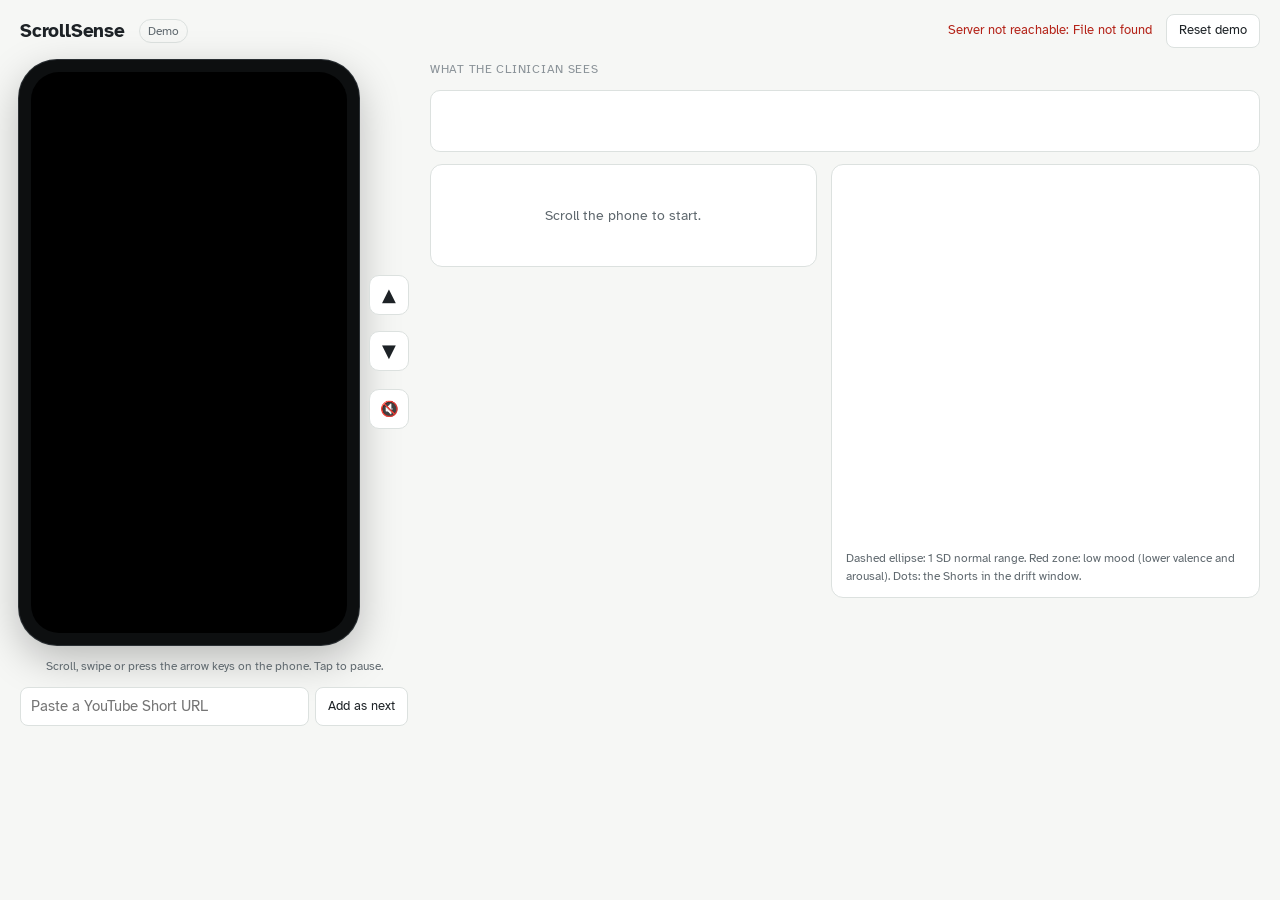
==== web/index.html @ f35ec75d "web demo v1" ====
<!doctype html>
<html lang="en">
<head>
<meta charset="utf-8">
<meta name="viewport" content="width=device-width, initial-scale=1">
<title>ScrollSense Demo</title>
<link rel="preconnect" href="https://fonts.googleapis.com">
<link rel="preconnect" href="https://fonts.gstatic.com" crossorigin>
<link href="https://fonts.googleapis.com/css2?family=Atkinson+Hyperlegible:ital,wght@0,400;0,700;1,400&display=swap" rel="stylesheet">
<style>
:root{
  --paper:#F6F7F5;--card:#FFFFFF;--ink:#1D2226;--mut:#5F686E;--faint:#8A9298;--line:#DCE1DF;--acc:#3E5C7A;
  --warn:#B42318;--warn-bg:#FCEBE9;--warn-line:#F1C4BE;
  --watch:#8A5A00;--watch-bg:#FBF0D9;--watch-line:#EED8A8;
  --calm:#1E7A4C;--calm-bg:#E7F3EC;--calm-line:#BEDCCA;
  --radius:10px;--gap:14px;
}
@media (prefers-color-scheme:dark){:root:not([data-theme="light"]){
  --paper:#141719;--card:#1C2023;--ink:#E7EAEC;--mut:#9AA3A9;--faint:#6E777D;--line:#2E3438;--acc:#9DB7D3;
  --warn:#F2A79E;--warn-bg:#3A1D1A;--warn-line:#5A2A25;
  --watch:#EBC37A;--watch-bg:#33270F;--watch-line:#4F3D18;
  --calm:#8FD3AE;--calm-bg:#13302A;--calm-line:#24503F;
}}
:root[data-theme="dark"]{
  --paper:#141719;--card:#1C2023;--ink:#E7EAEC;--mut:#9AA3A9;--faint:#6E777D;--line:#2E3438;--acc:#9DB7D3;
  --warn:#F2A79E;--warn-bg:#3A1D1A;--warn-line:#5A2A25;
  --watch:#EBC37A;--watch-bg:#33270F;--watch-line:#4F3D18;
  --calm:#8FD3AE;--calm-bg:#13302A;--calm-line:#24503F;
}
*{box-sizing:border-box}
body{margin:0;background:var(--paper);color:var(--ink);font:15px/1.5 "Atkinson Hyperlegible",system-ui,sans-serif}
button,input{font:inherit;color:inherit}
:focus-visible{outline:2px solid var(--acc);outline-offset:2px}
.wrap{max-width:1320px;margin:0 auto;padding:0 20px 28px}

header{display:flex;align-items:center;gap:14px;flex-wrap:wrap;padding:14px 0 12px}
header h1{font-size:19px;font-weight:700;margin:0;letter-spacing:-.01em}
header .tag{font-size:12px;padding:2px 8px;border:1px solid var(--line);border-radius:999px;color:var(--mut)}
#mode{font-size:13px;color:var(--faint)}
#mode.mock{color:var(--watch)}
.spacer{flex:1}
#status{font-size:13px;color:var(--mut)}
#status.err{color:var(--warn)}
.btn{padding:6px 12px;border:1px solid var(--line);border-radius:8px;background:var(--card);cursor:pointer;font-size:13px}
.btn:hover{border-color:var(--mut)}

.layout{display:grid;grid-template-columns:auto minmax(0,1fr);gap:22px;align-items:start}

/* ---- phone ---- */
.phone-col{display:flex;flex-direction:column;align-items:center;gap:12px;width:388px}
.phone-row{display:flex;align-items:center;gap:10px}
.phone{width:340px;padding:12px;border-radius:38px;background:#0d0f10;box-shadow:0 0 0 1px #2a2f33,0 14px 40px rgba(0,0,0,.25)}
.screen{position:relative;width:100%;aspect-ratio:9/16;border-radius:28px;overflow:hidden;background:#000 center/cover no-repeat}
.screen iframe{position:absolute;inset:0;width:100%;height:100%;border:0}
#touch{position:absolute;inset:0;z-index:2;cursor:ns-resize;touch-action:none}
.chip{position:absolute;z-index:3;font-size:12px;padding:3px 9px;border-radius:999px;background:rgba(0,0,0,.6);color:#fff}
#analysing{top:56px;left:50%;transform:translateX(-50%);white-space:nowrap;display:none}
#analysing.on{display:block}
#paused{left:50%;top:50%;transform:translate(-50%,-50%);font-size:15px;padding:8px 14px;display:none}
#paused.on{display:block}
.side{display:flex;flex-direction:column;gap:8px}
.side button{width:40px;height:40px;border:1px solid var(--line);border-radius:10px;background:var(--card);cursor:pointer;font-size:18px;display:grid;place-items:center;padding:0}
.side button:disabled{opacity:.35;cursor:default}
#pos{font-size:12px;color:var(--mut);text-align:center;white-space:nowrap}
.side #sound{font-size:15px;margin-top:10px}
.hint{font-size:12px;color:var(--mut);margin:0;text-align:center}

/* check-in card shown on the phone, as the patient sees it */
.veil{position:absolute;inset:0;z-index:5;display:flex;align-items:flex-end;padding:12px;background:rgba(20,30,28,.5)}
.nudge{width:100%;background:#f6faf8;color:#20352f;border:2px solid #b9d6cb;border-radius:18px;padding:18px 14px 14px;box-shadow:0 10px 40px rgba(0,0,0,.35)}
.nudge h2{margin:0 0 4px;font-size:18px;line-height:1.3}
.nudge p{margin:0 0 12px;color:#557069;font-size:14px}
.nudge .opts{display:grid;grid-template-columns:repeat(3,1fr);gap:6px}
.nudge button{min-height:48px;padding:8px 6px;border:0;border-radius:12px;background:#e3efea;color:#1f3a33;font-weight:700;font-size:13px;line-height:1.2;cursor:pointer}
.nudge button:focus-visible{outline:3px solid #2f6b5c;outline-offset:2px}
.gone{position:absolute;inset:0;z-index:6;display:flex;flex-direction:column;align-items:center;justify-content:center;gap:12px;padding:24px;text-align:center;background:#f6faf8;color:#20352f}
.gone b{font-size:18px}
.gone span{font-size:14px;color:#557069}
.gone button{border:0;border-radius:12px;background:#2f6b5c;color:#fff;padding:10px 16px;font-weight:700;cursor:pointer}

/* add a Short */
#add{display:flex;gap:6px;width:100%}
#add input{flex:1;min-width:0;padding:7px 10px;border:1px solid var(--line);border-radius:8px;background:var(--card)}
#add-msg{font-size:12px;color:var(--mut);min-height:18px;margin:-6px 0 0;width:100%}
#add-msg.err{color:var(--warn)}

/* ---- dashboard ---- */
.dash{display:flex;flex-direction:column;gap:12px;min-width:0}
.dash-label{font-size:12px;color:var(--faint);text-transform:uppercase;letter-spacing:.06em;margin:0}
#signals{display:grid;grid-template-columns:minmax(0,1.4fr) minmax(0,1fr);gap:10px}
#signals.solo{grid-template-columns:minmax(0,1fr)}
.panel{border:1px solid var(--line);border-radius:var(--radius);padding:9px 14px;background:var(--card)}
#drift{display:grid;grid-template-columns:auto minmax(0,1fr);gap:16px;align-items:center;min-height:62px}
#drift .what b{display:block;font-size:15px}
#drift .what span{font-size:13px}
.spark{position:relative}
#drift > svg{display:none}
.spark svg{display:block;width:100%;height:46px}
.spark span{position:absolute;right:0;transform:translateY(-120%);font-size:11px;opacity:.8}
#drift.quiet .what span{color:var(--mut)}
#drift.watch{background:var(--watch-bg);border-color:var(--watch-line);color:var(--watch)}
#drift.warning{background:var(--warn-bg);border-color:var(--warn-line);color:var(--warn)}
#nudges{background:var(--calm-bg);border-color:var(--calm-line);color:var(--calm);font-size:13px;line-height:1.6}
#nudges:empty{display:none}
#nudges b{font-weight:700}

.cards{display:grid;grid-template-columns:minmax(0,.9fr) minmax(0,1fr);gap:var(--gap);align-items:start}
.card{background:var(--card);border:1px solid var(--line);border-radius:12px;padding:12px 14px}
.empty{color:var(--mut);font-size:14px;padding:28px 0;text-align:center}
#pkg h2{font-size:17px;font-weight:700;margin:0;line-height:1.3}
#pkg .format{font-size:13px;color:var(--mut)}
#pkg blockquote{margin:12px 0;padding:2px 0 2px 12px;border-left:3px solid var(--acc);font-style:italic}
#pkg dl{margin:0}
#pkg dt{font-size:12px;color:var(--mut);margin-top:10px}
#pkg dd{margin:1px 0 0;max-width:62ch}
details{margin-top:12px;border-top:1px solid var(--line);padding-top:8px}
summary{cursor:pointer;color:var(--mut);font-size:13px}
details dd{white-space:pre-wrap;max-height:160px;overflow:auto}
.mocknote{font-size:12px;color:var(--watch);margin:0 0 8px}
#map{display:block;width:100%;height:auto}
#map text{font:11px "Atkinson Hyperlegible",system-ui,sans-serif;fill:var(--mut)}
.legend{font-size:12px;color:var(--mut);margin:6px 0 0}

@media (max-width:1100px){.cards{grid-template-columns:minmax(0,1fr)}}
@media (max-width:820px){
  .wrap{padding:0 16px 24px}
  .layout{grid-template-columns:minmax(0,1fr)}
  .phone-col{width:100%}
  .phone{width:min(340px,calc(100vw - 92px))}
  #signals{grid-template-columns:minmax(0,1fr)}
  #drift{grid-template-columns:minmax(0,1fr)}
}
@media (prefers-reduced-motion:reduce){*{transition:none!important}}
</style>
</head>
<body>
<div class="wrap">
  <header>
    <h1>ScrollSense</h1>
    <span class="tag">Demo</span>
    <span id="mode"></span>
    <span class="spacer"></span>
    <span id="status" role="status"></span>
    <button id="reset" class="btn" type="button">Reset demo</button>
  </header>

  <div class="layout">
    <section class="phone-col" aria-label="Patient's phone">
      <div class="phone-row">
        <div class="phone">
          <div class="screen" id="screen">
            <div id="player"></div>
            <div id="touch" aria-hidden="true"></div>
            <span class="chip" id="analysing">Gemini is watching...</span>
            <span class="chip" id="paused">Paused</span>
            <div id="overlay"></div>
          </div>
        </div>
        <div class="side">
          <button id="up" type="button" aria-label="Previous Short">&#9650;</button>
          <span id="pos"></span>
          <button id="down" type="button" aria-label="Next Short">&#9660;</button>
          <button id="sound" type="button" aria-label="Sound" aria-pressed="false">&#128263;</button>
        </div>
      </div>
      <p class="hint">Scroll, swipe or press the arrow keys on the phone. Tap to pause.</p>
      <form id="add">
        <input id="add-url" type="url" placeholder="Paste a YouTube Short URL" aria-label="YouTube Short URL" required>
        <button class="btn" type="submit">Add as next</button>
      </form>
      <p id="add-msg" role="status"></p>
    </section>

    <section class="dash" aria-label="Clinician view">
      <p class="dash-label">What the clinician sees</p>
      <div id="signals" class="solo">
        <div id="drift" class="panel quiet" role="status" aria-live="polite"></div>
        <div id="nudges" class="panel" aria-label="Check-ins sent to the phone"></div>
      </div>
      <div class="cards">
        <section class="card" aria-label="Text package"><div id="pkg"><div class="empty">Scroll the phone to start.</div></div></section>
        <section class="card" aria-label="Affect map">
          <svg id="map" viewBox="0 0 360 330" role="img" aria-label="Valence and arousal of the recent Shorts against the normal range"></svg>
          <p class="legend">Dashed ellipse: 1 SD normal range. Red zone: low mood (lower valence and arousal). Dots: the Shorts in the drift window.</p>
        </section>
      </div>
    </section>
  </div>
</div>
<script src="app.js"></script>
</body>
</html>
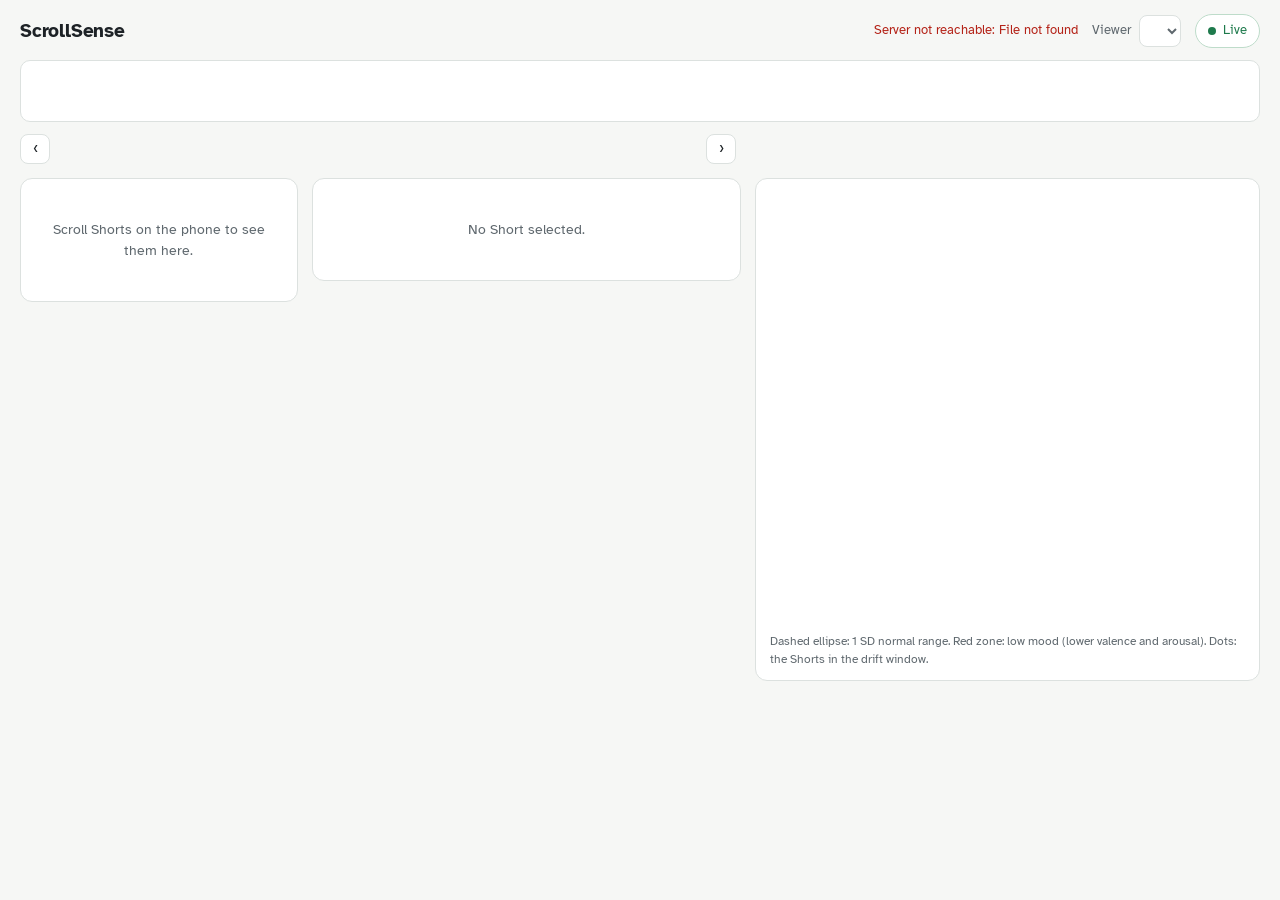
==== commit 5f210d9b: "Merge pull request #1 from roopesuoraniemi/fr/cleanup refactor: align history with main and get feat" ====
--- a/web/index.html
+++ b/web/index.html
@@ -3,7 +3,7 @@
 <head>
 <meta charset="utf-8">
 <meta name="viewport" content="width=device-width, initial-scale=1">
-<title>ScrollSense Demo</title>
+<title>ScrollSense</title>
 <link rel="preconnect" href="https://fonts.googleapis.com">
 <link rel="preconnect" href="https://fonts.gstatic.com" crossorigin>
 <link href="https://fonts.googleapis.com/css2?family=Atkinson+Hyperlegible:ital,wght@0,400;0,700;1,400&display=swap" rel="stylesheet">
@@ -29,72 +29,31 @@
 }
 *{box-sizing:border-box}
 body{margin:0;background:var(--paper);color:var(--ink);font:15px/1.5 "Atkinson Hyperlegible",system-ui,sans-serif}
-button,input{font:inherit;color:inherit}
+button,select{font:inherit;color:inherit}
 :focus-visible{outline:2px solid var(--acc);outline-offset:2px}
-.wrap{max-width:1320px;margin:0 auto;padding:0 20px 28px}
+.wrap{max-width:1280px;margin:0 auto;padding:0 20px 28px}
 
 header{display:flex;align-items:center;gap:14px;flex-wrap:wrap;padding:14px 0 12px}
 header h1{font-size:19px;font-weight:700;margin:0;letter-spacing:-.01em}
-header .tag{font-size:12px;padding:2px 8px;border:1px solid var(--line);border-radius:999px;color:var(--mut)}
 #mode{font-size:13px;color:var(--faint)}
 #mode.mock{color:var(--watch)}
 .spacer{flex:1}
 #status{font-size:13px;color:var(--mut)}
 #status.err{color:var(--warn)}
-.btn{padding:6px 12px;border:1px solid var(--line);border-radius:8px;background:var(--card);cursor:pointer;font-size:13px}
-.btn:hover{border-color:var(--mut)}
+label.viewer{font-size:13px;color:var(--mut);display:flex;align-items:center;gap:8px}
+select{padding:6px 10px;border:1px solid var(--line);border-radius:8px;background:var(--card)}
+#live{display:flex;align-items:center;gap:7px;padding:6px 12px;border:1px solid var(--line);border-radius:999px;background:var(--card);cursor:pointer;font-size:13px}
+#live i{width:8px;height:8px;border-radius:50%;background:var(--faint)}
+#live[aria-pressed="true"]{border-color:var(--calm-line);color:var(--calm)}
+#live[aria-pressed="true"] i{background:var(--calm)}
 
-.layout{display:grid;grid-template-columns:auto minmax(0,1fr);gap:22px;align-items:start}
-
-/* ---- phone ---- */
-.phone-col{display:flex;flex-direction:column;align-items:center;gap:12px;width:388px}
-.phone-row{display:flex;align-items:center;gap:10px}
-.phone{width:340px;padding:12px;border-radius:38px;background:#0d0f10;box-shadow:0 0 0 1px #2a2f33,0 14px 40px rgba(0,0,0,.25)}
-.screen{position:relative;width:100%;aspect-ratio:9/16;border-radius:28px;overflow:hidden;background:#000 center/cover no-repeat}
-.screen iframe{position:absolute;inset:0;width:100%;height:100%;border:0}
-#touch{position:absolute;inset:0;z-index:2;cursor:ns-resize;touch-action:none}
-.chip{position:absolute;z-index:3;font-size:12px;padding:3px 9px;border-radius:999px;background:rgba(0,0,0,.6);color:#fff}
-#analysing{top:56px;left:50%;transform:translateX(-50%);white-space:nowrap;display:none}
-#analysing.on{display:block}
-#paused{left:50%;top:50%;transform:translate(-50%,-50%);font-size:15px;padding:8px 14px;display:none}
-#paused.on{display:block}
-.side{display:flex;flex-direction:column;gap:8px}
-.side button{width:40px;height:40px;border:1px solid var(--line);border-radius:10px;background:var(--card);cursor:pointer;font-size:18px;display:grid;place-items:center;padding:0}
-.side button:disabled{opacity:.35;cursor:default}
-#pos{font-size:12px;color:var(--mut);text-align:center;white-space:nowrap}
-.side #sound{font-size:15px;margin-top:10px}
-.hint{font-size:12px;color:var(--mut);margin:0;text-align:center}
-
-/* check-in card shown on the phone, as the patient sees it */
-.veil{position:absolute;inset:0;z-index:5;display:flex;align-items:flex-end;padding:12px;background:rgba(20,30,28,.5)}
-.nudge{width:100%;background:#f6faf8;color:#20352f;border:2px solid #b9d6cb;border-radius:18px;padding:18px 14px 14px;box-shadow:0 10px 40px rgba(0,0,0,.35)}
-.nudge h2{margin:0 0 4px;font-size:18px;line-height:1.3}
-.nudge p{margin:0 0 12px;color:#557069;font-size:14px}
-.nudge .opts{display:grid;grid-template-columns:repeat(3,1fr);gap:6px}
-.nudge button{min-height:48px;padding:8px 6px;border:0;border-radius:12px;background:#e3efea;color:#1f3a33;font-weight:700;font-size:13px;line-height:1.2;cursor:pointer}
-.nudge button:focus-visible{outline:3px solid #2f6b5c;outline-offset:2px}
-.gone{position:absolute;inset:0;z-index:6;display:flex;flex-direction:column;align-items:center;justify-content:center;gap:12px;padding:24px;text-align:center;background:#f6faf8;color:#20352f}
-.gone b{font-size:18px}
-.gone span{font-size:14px;color:#557069}
-.gone button{border:0;border-radius:12px;background:#2f6b5c;color:#fff;padding:10px 16px;font-weight:700;cursor:pointer}
-
-/* add a Short */
-#add{display:flex;gap:6px;width:100%}
-#add input{flex:1;min-width:0;padding:7px 10px;border:1px solid var(--line);border-radius:8px;background:var(--card)}
-#add-msg{font-size:12px;color:var(--mut);min-height:18px;margin:-6px 0 0;width:100%}
-#add-msg.err{color:var(--warn)}
-
-/* ---- dashboard ---- */
-.dash{display:flex;flex-direction:column;gap:12px;min-width:0}
-.dash-label{font-size:12px;color:var(--faint);text-transform:uppercase;letter-spacing:.06em;margin:0}
-#signals{display:grid;grid-template-columns:minmax(0,1.4fr) minmax(0,1fr);gap:10px}
+#signals{display:grid;grid-template-columns:minmax(0,1.4fr) minmax(0,1fr);gap:10px;margin-bottom:12px}
 #signals.solo{grid-template-columns:minmax(0,1fr)}
 .panel{border:1px solid var(--line);border-radius:var(--radius);padding:9px 14px;background:var(--card)}
 #drift{display:grid;grid-template-columns:auto minmax(0,1fr);gap:16px;align-items:center;min-height:62px}
 #drift .what b{display:block;font-size:15px}
 #drift .what span{font-size:13px}
 .spark{position:relative}
-#drift > svg{display:none}
 .spark svg{display:block;width:100%;height:46px}
 .spark span{position:absolute;right:0;transform:translateY(-120%);font-size:11px;opacity:.8}
 #drift.quiet .what span{color:var(--mut)}
@@ -104,9 +63,26 @@
 #nudges:empty{display:none}
 #nudges b{font-weight:700}
 
-.cards{display:grid;grid-template-columns:minmax(0,.9fr) minmax(0,1fr);gap:var(--gap);align-items:start}
+#strip{display:flex;align-items:center;gap:8px;margin-bottom:14px}
+#strip .nav{width:30px;height:30px;border:1px solid var(--line);border-radius:8px;background:var(--card);cursor:pointer;display:grid;place-items:center;padding:0}
+#strip .nav:disabled{opacity:.35;cursor:default}
+#thumbs{display:flex;gap:8px;overflow:hidden;flex:0 1 640px;min-width:0}
+.thumb{width:84px;flex:none;border:0;background:none;padding:0;cursor:pointer;text-align:left}
+.thumb .img{display:block;width:84px;aspect-ratio:16/9;border-radius:6px;border:1px solid var(--line);background:var(--line) center/cover no-repeat}
+.thumb .t{display:block;font-size:11px;color:var(--mut);margin-top:3px;white-space:nowrap;overflow:hidden;text-overflow:ellipsis}
+.thumb.on .img{border:2px solid var(--acc)}
+.thumb.on .t{color:var(--ink);font-weight:700}
+.thumb.queued .img,.thumb.pending .img{opacity:.5;border-style:dashed}
+.thumb.failed .t{color:var(--warn)}
+#count{font-size:13px;color:var(--mut);margin-left:4px;white-space:nowrap}
+
+main{display:grid;grid-template-columns:minmax(200px,.55fr) minmax(0,.85fr) minmax(0,1fr);gap:var(--gap);align-items:start}
 .card{background:var(--card);border:1px solid var(--line);border-radius:12px;padding:12px 14px}
+.video{position:relative;width:100%;aspect-ratio:9/16;border-radius:8px;overflow:hidden;background:#0d0f10}
+.video iframe{position:absolute;inset:0;width:100%;height:100%;border:0}
+.video-link{display:block;font-size:12px;color:var(--mut);margin-top:6px;overflow:hidden;text-overflow:ellipsis;white-space:nowrap}
 .empty{color:var(--mut);font-size:14px;padding:28px 0;text-align:center}
+
 #pkg h2{font-size:17px;font-weight:700;margin:0;line-height:1.3}
 #pkg .format{font-size:13px;color:var(--mut)}
 #pkg blockquote{margin:12px 0;padding:2px 0 2px 12px;border-left:3px solid var(--acc);font-style:italic}
@@ -117,17 +93,19 @@
 summary{cursor:pointer;color:var(--mut);font-size:13px}
 details dd{white-space:pre-wrap;max-height:160px;overflow:auto}
 .mocknote{font-size:12px;color:var(--watch);margin:0 0 8px}
+
 #map{display:block;width:100%;height:auto}
 #map text{font:11px "Atkinson Hyperlegible",system-ui,sans-serif;fill:var(--mut)}
 .legend{font-size:12px;color:var(--mut);margin:6px 0 0}
 
-@media (max-width:1100px){.cards{grid-template-columns:minmax(0,1fr)}}
-@media (max-width:820px){
+@media (max-width:1000px){
+  main{grid-template-columns:minmax(180px,.6fr) minmax(0,1fr)}
+  main .map{grid-column:1/-1;max-width:560px}
+}
+@media (max-width:680px){
   .wrap{padding:0 16px 24px}
-  .layout{grid-template-columns:minmax(0,1fr)}
-  .phone-col{width:100%}
-  .phone{width:min(340px,calc(100vw - 92px))}
-  #signals{grid-template-columns:minmax(0,1fr)}
+  #signals,main{grid-template-columns:minmax(0,1fr)}
+  main .video-card{max-width:240px}
   #drift{grid-template-columns:minmax(0,1fr)}
 }
 @media (prefers-reduced-motion:reduce){*{transition:none!important}}
@@ -137,55 +115,33 @@
 <div class="wrap">
   <header>
     <h1>ScrollSense</h1>
-    <span class="tag">Demo</span>
     <span id="mode"></span>
     <span class="spacer"></span>
     <span id="status" role="status"></span>
-    <button id="reset" class="btn" type="button">Reset demo</button>
+    <label class="viewer">Viewer <select id="viewer"></select></label>
+    <button id="live" type="button" aria-pressed="true"><i aria-hidden="true"></i>Live</button>
   </header>
 
-  <div class="layout">
-    <section class="phone-col" aria-label="Patient's phone">
-      <div class="phone-row">
-        <div class="phone">
-          <div class="screen" id="screen">
-            <div id="player"></div>
-            <div id="touch" aria-hidden="true"></div>
-            <span class="chip" id="analysing">Gemini is watching...</span>
-            <span class="chip" id="paused">Paused</span>
-            <div id="overlay"></div>
-          </div>
-        </div>
-        <div class="side">
-          <button id="up" type="button" aria-label="Previous Short">&#9650;</button>
-          <span id="pos"></span>
-          <button id="down" type="button" aria-label="Next Short">&#9660;</button>
-          <button id="sound" type="button" aria-label="Sound" aria-pressed="false">&#128263;</button>
-        </div>
-      </div>
-      <p class="hint">Scroll, swipe or press the arrow keys on the phone. Tap to pause.</p>
-      <form id="add">
-        <input id="add-url" type="url" placeholder="Paste a YouTube Short URL" aria-label="YouTube Short URL" required>
-        <button class="btn" type="submit">Add as next</button>
-      </form>
-      <p id="add-msg" role="status"></p>
+  <section id="signals" class="solo" aria-label="Feed signals">
+    <div id="drift" class="panel quiet" role="status" aria-live="polite"></div>
+    <div id="nudges" class="panel" aria-label="Nudges sent to the phone"></div>
+  </section>
+
+  <nav id="strip" aria-label="Scrolled Shorts">
+    <button class="nav" id="prev" type="button" aria-label="Older Short">&#8249;</button>
+    <div id="thumbs"></div>
+    <button class="nav" id="next" type="button" aria-label="Newer Short">&#8250;</button>
+    <span id="count"></span>
+  </nav>
+
+  <main>
+    <section class="card video-card" aria-label="Video"><div id="video"><div class="empty">Scroll Shorts on the phone to see them here.</div></div></section>
+    <section class="card" aria-label="Text package"><div id="pkg"><div class="empty">No Short selected.</div></div></section>
+    <section class="card map" aria-label="Affect map">
+      <svg id="map" viewBox="0 0 360 330" role="img" aria-label="Valence and arousal of the recent Shorts against the normal range"></svg>
+      <p class="legend">Dashed ellipse: 1 SD normal range. Red zone: low mood (lower valence and arousal). Dots: the Shorts in the drift window.</p>
     </section>
-
-    <section class="dash" aria-label="Clinician view">
-      <p class="dash-label">What the clinician sees</p>
-      <div id="signals" class="solo">
-        <div id="drift" class="panel quiet" role="status" aria-live="polite"></div>
-        <div id="nudges" class="panel" aria-label="Check-ins sent to the phone"></div>
-      </div>
-      <div class="cards">
-        <section class="card" aria-label="Text package"><div id="pkg"><div class="empty">Scroll the phone to start.</div></div></section>
-        <section class="card" aria-label="Affect map">
-          <svg id="map" viewBox="0 0 360 330" role="img" aria-label="Valence and arousal of the recent Shorts against the normal range"></svg>
-          <p class="legend">Dashed ellipse: 1 SD normal range. Red zone: low mood (lower valence and arousal). Dots: the Shorts in the drift window.</p>
-        </section>
-      </div>
-    </section>
-  </div>
+  </main>
 </div>
 <script src="app.js"></script>
 </body>
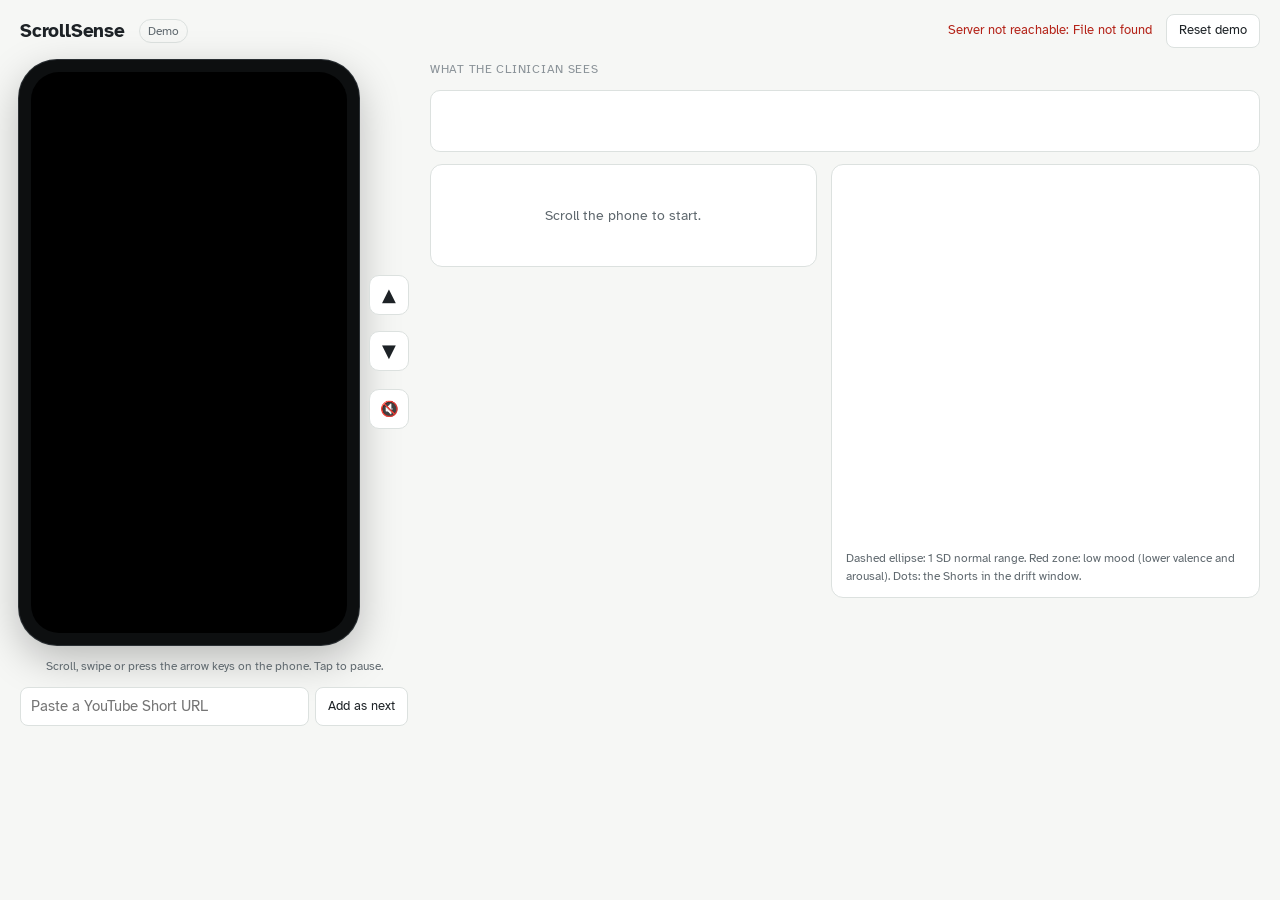
==== commit ab2dadca: "animation for nudge" ====
--- a/web/index.html
+++ b/web/index.html
@@ -3,7 +3,7 @@
 <head>
 <meta charset="utf-8">
 <meta name="viewport" content="width=device-width, initial-scale=1">
-<title>ScrollSense</title>
+<title>ScrollSense Demo</title>
 <link rel="preconnect" href="https://fonts.googleapis.com">
 <link rel="preconnect" href="https://fonts.gstatic.com" crossorigin>
 <link href="https://fonts.googleapis.com/css2?family=Atkinson+Hyperlegible:ital,wght@0,400;0,700;1,400&display=swap" rel="stylesheet">
@@ -29,31 +29,75 @@
 }
 *{box-sizing:border-box}
 body{margin:0;background:var(--paper);color:var(--ink);font:15px/1.5 "Atkinson Hyperlegible",system-ui,sans-serif}
-button,select{font:inherit;color:inherit}
+button,input{font:inherit;color:inherit}
 :focus-visible{outline:2px solid var(--acc);outline-offset:2px}
-.wrap{max-width:1280px;margin:0 auto;padding:0 20px 28px}
+.wrap{max-width:1320px;margin:0 auto;padding:0 20px 28px}
 
 header{display:flex;align-items:center;gap:14px;flex-wrap:wrap;padding:14px 0 12px}
 header h1{font-size:19px;font-weight:700;margin:0;letter-spacing:-.01em}
+header .tag{font-size:12px;padding:2px 8px;border:1px solid var(--line);border-radius:999px;color:var(--mut)}
 #mode{font-size:13px;color:var(--faint)}
 #mode.mock{color:var(--watch)}
 .spacer{flex:1}
 #status{font-size:13px;color:var(--mut)}
 #status.err{color:var(--warn)}
-label.viewer{font-size:13px;color:var(--mut);display:flex;align-items:center;gap:8px}
-select{padding:6px 10px;border:1px solid var(--line);border-radius:8px;background:var(--card)}
-#live{display:flex;align-items:center;gap:7px;padding:6px 12px;border:1px solid var(--line);border-radius:999px;background:var(--card);cursor:pointer;font-size:13px}
-#live i{width:8px;height:8px;border-radius:50%;background:var(--faint)}
-#live[aria-pressed="true"]{border-color:var(--calm-line);color:var(--calm)}
-#live[aria-pressed="true"] i{background:var(--calm)}
+.btn{padding:6px 12px;border:1px solid var(--line);border-radius:8px;background:var(--card);cursor:pointer;font-size:13px}
+.btn:hover{border-color:var(--mut)}
 
-#signals{display:grid;grid-template-columns:minmax(0,1.4fr) minmax(0,1fr);gap:10px;margin-bottom:12px}
+.layout{display:grid;grid-template-columns:auto minmax(0,1fr);gap:22px;align-items:start}
+
+/* ---- phone ---- */
+.phone-col{display:flex;flex-direction:column;align-items:center;gap:12px;width:388px}
+.phone-row{display:flex;align-items:center;gap:10px}
+.phone{width:340px;padding:12px;border-radius:38px;background:#0d0f10;box-shadow:0 0 0 1px #2a2f33,0 14px 40px rgba(0,0,0,.25)}
+.screen{position:relative;width:100%;aspect-ratio:9/16;border-radius:28px;overflow:hidden;background:#000 center/cover no-repeat}
+.screen iframe{position:absolute;inset:0;width:100%;height:100%;border:0}
+#touch{position:absolute;inset:0;z-index:2;cursor:ns-resize;touch-action:none}
+.chip{position:absolute;z-index:3;font-size:12px;padding:3px 9px;border-radius:999px;background:rgba(0,0,0,.6);color:#fff}
+#paused{left:50%;top:50%;transform:translate(-50%,-50%);font-size:15px;padding:8px 14px;display:none}
+#paused.on{display:block}
+.side{display:flex;flex-direction:column;gap:8px}
+.side button{width:40px;height:40px;border:1px solid var(--line);border-radius:10px;background:var(--card);cursor:pointer;font-size:18px;display:grid;place-items:center;padding:0}
+.side button:disabled{opacity:.35;cursor:default}
+#pos{font-size:12px;color:var(--mut);text-align:center;white-space:nowrap}
+.side #sound{font-size:15px;margin-top:10px}
+.hint{font-size:12px;color:var(--mut);margin:0;text-align:center}
+
+/* check-in card shown on the phone, as the patient sees it */
+.veil{position:absolute;inset:0;z-index:5;display:flex;align-items:flex-end;padding:12px;background:rgba(20,30,28,.5);animation:veil-in .3s ease-out both}
+.nudge{width:100%;background:#f6faf8;color:#20352f;border:2px solid #b9d6cb;border-radius:18px;padding:18px 14px 14px;box-shadow:0 10px 40px rgba(0,0,0,.35);animation:card-up .5s cubic-bezier(.2,.85,.25,1) .05s both}
+/* the card rises from below the screen's bottom edge (the screen clips it) while the veil fades in */
+@keyframes veil-in{from{background:rgba(20,30,28,0)}}
+@keyframes card-up{from{transform:translateY(calc(100% + 16px))}}
+.analyzing::after{content:"";display:inline-block;width:1.2em;text-align:left;animation:dots 1.2s steps(4,end) infinite}
+@keyframes dots{0%{content:""}25%{content:"."}50%{content:".."}75%{content:"..."}}
+.nudge h2{margin:0 0 4px;font-size:18px;line-height:1.3}
+.nudge p{margin:0 0 12px;color:#557069;font-size:14px}
+.nudge .opts{display:grid;grid-template-columns:repeat(3,1fr);gap:6px}
+.nudge button{min-height:48px;padding:8px 6px;border:0;border-radius:12px;background:#e3efea;color:#1f3a33;font-weight:700;font-size:13px;line-height:1.2;cursor:pointer}
+.nudge button:focus-visible{outline:3px solid #2f6b5c;outline-offset:2px}
+.gone{position:absolute;inset:0;z-index:6;display:flex;flex-direction:column;align-items:center;justify-content:center;gap:12px;padding:24px;text-align:center;background:#f6faf8;color:#20352f}
+.gone b{font-size:18px}
+.gone span{font-size:14px;color:#557069}
+.gone button{border:0;border-radius:12px;background:#2f6b5c;color:#fff;padding:10px 16px;font-weight:700;cursor:pointer}
+
+/* add a Short */
+#add{display:flex;gap:6px;width:100%}
+#add input{flex:1;min-width:0;padding:7px 10px;border:1px solid var(--line);border-radius:8px;background:var(--card)}
+#add-msg{font-size:12px;color:var(--mut);min-height:18px;margin:-6px 0 0;width:100%}
+#add-msg.err{color:var(--warn)}
+
+/* ---- dashboard ---- */
+.dash{display:flex;flex-direction:column;gap:12px;min-width:0}
+.dash-label{font-size:12px;color:var(--faint);text-transform:uppercase;letter-spacing:.06em;margin:0}
+#signals{display:grid;grid-template-columns:minmax(0,1.4fr) minmax(0,1fr);gap:10px}
 #signals.solo{grid-template-columns:minmax(0,1fr)}
 .panel{border:1px solid var(--line);border-radius:var(--radius);padding:9px 14px;background:var(--card)}
 #drift{display:grid;grid-template-columns:auto minmax(0,1fr);gap:16px;align-items:center;min-height:62px}
 #drift .what b{display:block;font-size:15px}
 #drift .what span{font-size:13px}
 .spark{position:relative}
+#drift > svg{display:none}
 .spark svg{display:block;width:100%;height:46px}
 .spark span{position:absolute;right:0;transform:translateY(-120%);font-size:11px;opacity:.8}
 #drift.quiet .what span{color:var(--mut)}
@@ -63,26 +107,9 @@
 #nudges:empty{display:none}
 #nudges b{font-weight:700}
 
-#strip{display:flex;align-items:center;gap:8px;margin-bottom:14px}
-#strip .nav{width:30px;height:30px;border:1px solid var(--line);border-radius:8px;background:var(--card);cursor:pointer;display:grid;place-items:center;padding:0}
-#strip .nav:disabled{opacity:.35;cursor:default}
-#thumbs{display:flex;gap:8px;overflow:hidden;flex:0 1 640px;min-width:0}
-.thumb{width:84px;flex:none;border:0;background:none;padding:0;cursor:pointer;text-align:left}
-.thumb .img{display:block;width:84px;aspect-ratio:16/9;border-radius:6px;border:1px solid var(--line);background:var(--line) center/cover no-repeat}
-.thumb .t{display:block;font-size:11px;color:var(--mut);margin-top:3px;white-space:nowrap;overflow:hidden;text-overflow:ellipsis}
-.thumb.on .img{border:2px solid var(--acc)}
-.thumb.on .t{color:var(--ink);font-weight:700}
-.thumb.queued .img,.thumb.pending .img{opacity:.5;border-style:dashed}
-.thumb.failed .t{color:var(--warn)}
-#count{font-size:13px;color:var(--mut);margin-left:4px;white-space:nowrap}
-
-main{display:grid;grid-template-columns:minmax(200px,.55fr) minmax(0,.85fr) minmax(0,1fr);gap:var(--gap);align-items:start}
+.cards{display:grid;grid-template-columns:minmax(0,.9fr) minmax(0,1fr);gap:var(--gap);align-items:start}
 .card{background:var(--card);border:1px solid var(--line);border-radius:12px;padding:12px 14px}
-.video{position:relative;width:100%;aspect-ratio:9/16;border-radius:8px;overflow:hidden;background:#0d0f10}
-.video iframe{position:absolute;inset:0;width:100%;height:100%;border:0}
-.video-link{display:block;font-size:12px;color:var(--mut);margin-top:6px;overflow:hidden;text-overflow:ellipsis;white-space:nowrap}
 .empty{color:var(--mut);font-size:14px;padding:28px 0;text-align:center}
-
 #pkg h2{font-size:17px;font-weight:700;margin:0;line-height:1.3}
 #pkg .format{font-size:13px;color:var(--mut)}
 #pkg blockquote{margin:12px 0;padding:2px 0 2px 12px;border-left:3px solid var(--acc);font-style:italic}
@@ -93,55 +120,74 @@
 summary{cursor:pointer;color:var(--mut);font-size:13px}
 details dd{white-space:pre-wrap;max-height:160px;overflow:auto}
 .mocknote{font-size:12px;color:var(--watch);margin:0 0 8px}
-
 #map{display:block;width:100%;height:auto}
 #map text{font:11px "Atkinson Hyperlegible",system-ui,sans-serif;fill:var(--mut)}
 .legend{font-size:12px;color:var(--mut);margin:6px 0 0}
 
-@media (max-width:1000px){
-  main{grid-template-columns:minmax(180px,.6fr) minmax(0,1fr)}
-  main .map{grid-column:1/-1;max-width:560px}
-}
-@media (max-width:680px){
+@media (max-width:1100px){.cards{grid-template-columns:minmax(0,1fr)}}
+@media (max-width:820px){
   .wrap{padding:0 16px 24px}
-  #signals,main{grid-template-columns:minmax(0,1fr)}
-  main .video-card{max-width:240px}
+  .layout{grid-template-columns:minmax(0,1fr)}
+  .phone-col{width:100%}
+  .phone{width:min(340px,calc(100vw - 92px))}
+  #signals{grid-template-columns:minmax(0,1fr)}
   #drift{grid-template-columns:minmax(0,1fr)}
 }
-@media (prefers-reduced-motion:reduce){*{transition:none!important}}
+@media (prefers-reduced-motion:reduce){*{transition:none!important;animation:none!important}}
 </style>
 </head>
 <body>
 <div class="wrap">
   <header>
     <h1>ScrollSense</h1>
+    <span class="tag">Demo</span>
     <span id="mode"></span>
     <span class="spacer"></span>
     <span id="status" role="status"></span>
-    <label class="viewer">Viewer <select id="viewer"></select></label>
-    <button id="live" type="button" aria-pressed="true"><i aria-hidden="true"></i>Live</button>
+    <button id="reset" class="btn" type="button">Reset demo</button>
   </header>
 
-  <section id="signals" class="solo" aria-label="Feed signals">
-    <div id="drift" class="panel quiet" role="status" aria-live="polite"></div>
-    <div id="nudges" class="panel" aria-label="Nudges sent to the phone"></div>
-  </section>
+  <div class="layout">
+    <section class="phone-col" aria-label="Patient's phone">
+      <div class="phone-row">
+        <div class="phone">
+          <div class="screen" id="screen">
+            <div id="player"></div>
+            <div id="touch" aria-hidden="true"></div>
+            <span class="chip" id="paused">Paused</span>
+            <div id="overlay"></div>
+          </div>
+        </div>
+        <div class="side">
+          <button id="up" type="button" aria-label="Previous Short">&#9650;</button>
+          <span id="pos"></span>
+          <button id="down" type="button" aria-label="Next Short">&#9660;</button>
+          <button id="sound" type="button" aria-label="Sound" aria-pressed="false">&#128263;</button>
+        </div>
+      </div>
+      <p class="hint">Scroll, swipe or press the arrow keys on the phone. Tap to pause.</p>
+      <form id="add">
+        <input id="add-url" type="url" placeholder="Paste a YouTube Short URL" aria-label="YouTube Short URL" required>
+        <button class="btn" type="submit">Add as next</button>
+      </form>
+      <p id="add-msg" role="status"></p>
+    </section>
 
-  <nav id="strip" aria-label="Scrolled Shorts">
-    <button class="nav" id="prev" type="button" aria-label="Older Short">&#8249;</button>
-    <div id="thumbs"></div>
-    <button class="nav" id="next" type="button" aria-label="Newer Short">&#8250;</button>
-    <span id="count"></span>
-  </nav>
-
-  <main>
-    <section class="card video-card" aria-label="Video"><div id="video"><div class="empty">Scroll Shorts on the phone to see them here.</div></div></section>
-    <section class="card" aria-label="Text package"><div id="pkg"><div class="empty">No Short selected.</div></div></section>
-    <section class="card map" aria-label="Affect map">
-      <svg id="map" viewBox="0 0 360 330" role="img" aria-label="Valence and arousal of the recent Shorts against the normal range"></svg>
-      <p class="legend">Dashed ellipse: 1 SD normal range. Red zone: low mood (lower valence and arousal). Dots: the Shorts in the drift window.</p>
+    <section class="dash" aria-label="Clinician view">
+      <p class="dash-label">What the clinician sees</p>
+      <div id="signals" class="solo">
+        <div id="drift" class="panel quiet" role="status" aria-live="polite"></div>
+        <div id="nudges" class="panel" aria-label="Check-ins sent to the phone"></div>
+      </div>
+      <div class="cards">
+        <section class="card" aria-label="Text package"><div id="pkg"><div class="empty">Scroll the phone to start.</div></div></section>
+        <section class="card" aria-label="Affect map">
+          <svg id="map" viewBox="0 0 360 330" role="img" aria-label="Valence and arousal of the recent Shorts against the normal range"></svg>
+          <p class="legend">Dashed ellipse: 1 SD normal range. Red zone: low mood (lower valence and arousal). Dots: the Shorts in the drift window.</p>
+        </section>
+      </div>
     </section>
-  </main>
+  </div>
 </div>
 <script src="app.js"></script>
 </body>
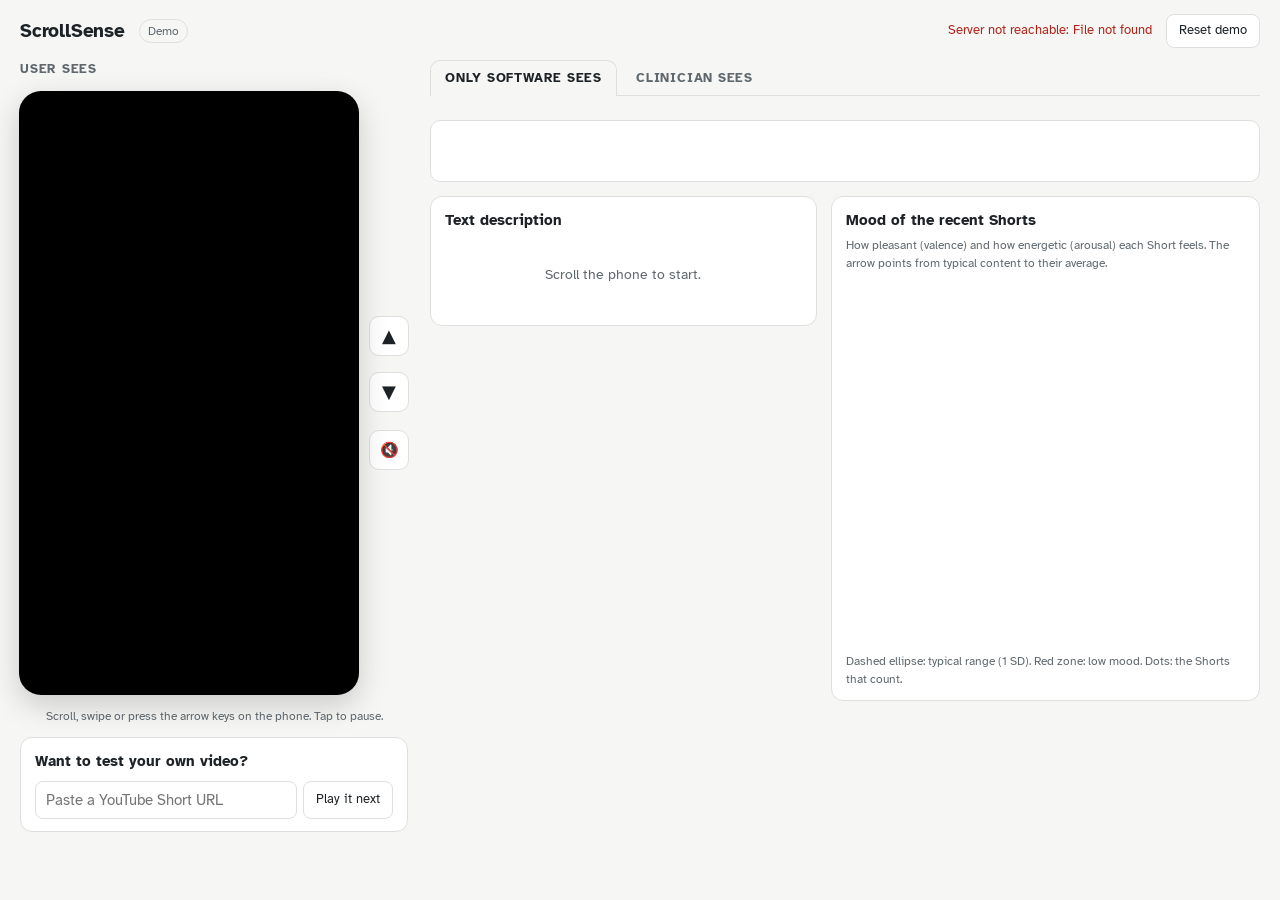
==== commit ea646d1e: "beauty fixes" ====
--- a/web/index.html
+++ b/web/index.html
@@ -49,8 +49,9 @@
 /* ---- phone ---- */
 .phone-col{display:flex;flex-direction:column;align-items:center;gap:12px;width:388px}
 .phone-row{display:flex;align-items:center;gap:10px}
-.phone{width:340px;padding:12px;border-radius:38px;background:#0d0f10;box-shadow:0 0 0 1px #2a2f33,0 14px 40px rgba(0,0,0,.25)}
-.screen{position:relative;width:100%;aspect-ratio:9/16;border-radius:28px;overflow:hidden;background:#000 center/cover no-repeat}
+/* the phone shrinks with the window height, so the test box below it stays on screen */
+.phone{width:clamp(200px,calc((100vh - 270px) * .5625),340px)}
+.screen{position:relative;width:100%;aspect-ratio:9/16;border-radius:22px;overflow:hidden;background:#000 center/cover no-repeat;box-shadow:0 10px 30px rgba(0,0,0,.18)}
 .screen iframe{position:absolute;inset:0;width:100%;height:100%;border:0}
 #touch{position:absolute;inset:0;z-index:2;cursor:ns-resize;touch-action:none}
 .chip{position:absolute;z-index:3;font-size:12px;padding:3px 9px;border-radius:999px;background:rgba(0,0,0,.6);color:#fff}
@@ -73,7 +74,7 @@
 @keyframes dots{0%{content:""}25%{content:"."}50%{content:".."}75%{content:"..."}}
 .nudge h2{margin:0 0 4px;font-size:18px;line-height:1.3}
 .nudge p{margin:0 0 12px;color:#557069;font-size:14px}
-.nudge .opts{display:grid;grid-template-columns:repeat(3,1fr);gap:6px}
+.nudge .opts{display:grid;grid-template-columns:1fr;gap:6px}
 .nudge button{min-height:48px;padding:8px 6px;border:0;border-radius:12px;background:#e3efea;color:#1f3a33;font-weight:700;font-size:13px;line-height:1.2;cursor:pointer}
 .nudge button:focus-visible{outline:3px solid #2f6b5c;outline-offset:2px}
 .gone{position:absolute;inset:0;z-index:6;display:flex;flex-direction:column;align-items:center;justify-content:center;gap:12px;padding:24px;text-align:center;background:#f6faf8;color:#20352f}
@@ -82,32 +83,52 @@
 .gone button{border:0;border-radius:12px;background:#2f6b5c;color:#fff;padding:10px 16px;font-weight:700;cursor:pointer}
 
 /* add a Short */
+/* labels that tell a judge whose view each side is */
+.view-label{font-size:13px;font-weight:700;color:var(--mut);text-transform:uppercase;letter-spacing:.06em;margin:0;align-self:flex-start}
+.try{width:100%;border:1px solid var(--line);border-radius:12px;background:var(--card);padding:12px 14px}
+.try h3{font-size:15px;margin:0 0 8px}
 #add{display:flex;gap:6px;width:100%}
 #add input{flex:1;min-width:0;padding:7px 10px;border:1px solid var(--line);border-radius:8px;background:var(--card)}
-#add-msg{font-size:12px;color:var(--mut);min-height:18px;margin:-6px 0 0;width:100%}
+#add-msg{font-size:12px;color:var(--mut);margin:6px 0 0;width:100%}
+#add-msg:empty{display:none}
 #add-msg.err{color:var(--warn)}
 
 /* ---- dashboard ---- */
 .dash{display:flex;flex-direction:column;gap:12px;min-width:0}
-.dash-label{font-size:12px;color:var(--faint);text-transform:uppercase;letter-spacing:.06em;margin:0}
-#signals{display:grid;grid-template-columns:minmax(0,1.4fr) minmax(0,1fr);gap:10px}
-#signals.solo{grid-template-columns:minmax(0,1fr)}
+/* tabs: whose view the right side shows */
+.tabs{display:flex;gap:4px;border-bottom:1px solid var(--line)}
+.tab{border:1px solid transparent;border-bottom:0;border-radius:10px 10px 0 0;background:none;padding:8px 14px;margin-bottom:-1px;font-size:13px;font-weight:700;letter-spacing:.06em;text-transform:uppercase;color:var(--mut);cursor:pointer;display:flex;align-items:center;gap:8px}
+.tab[aria-selected="true"]{background:var(--paper);border-color:var(--line);color:var(--ink)}
+.tab-badge{font-size:11px;letter-spacing:0;text-transform:none;padding:1px 7px;border-radius:999px;background:var(--warn-bg);color:var(--warn);border:1px solid var(--warn-line)}
+.view{display:flex;flex-direction:column;gap:12px}
+.view[hidden]{display:none}
+.card-title{font-size:15px;margin:0 0 4px}
+.card-sub{font-size:12px;color:var(--mut);margin:0 0 8px}
+#trend{grid-column:1/-1;display:grid;grid-template-columns:auto minmax(0,1fr);gap:16px;align-items:center;min-height:62px}
+#trend .what b{display:block;font-size:14px}
+#trend .what span{font-size:13px}
+#trend.quiet .what span{color:var(--mut)}
+#trend.watch{background:var(--watch-bg);border-color:var(--watch-line);color:var(--watch)}
+#trend.warning{background:var(--warn-bg);border-color:var(--warn-line);color:var(--warn)}
+.spark{position:relative}
+.spark svg{display:block;width:100%;height:46px}
+.spark .lbl{position:absolute;right:0;transform:translateY(-120%);font-size:11px;opacity:.85}
 .panel{border:1px solid var(--line);border-radius:var(--radius);padding:9px 14px;background:var(--card)}
-#drift{display:grid;grid-template-columns:auto minmax(0,1fr);gap:16px;align-items:center;min-height:62px}
-#drift .what b{display:block;font-size:15px}
-#drift .what span{font-size:13px}
-.spark{position:relative}
-#drift > svg{display:none}
-.spark svg{display:block;width:100%;height:46px}
-.spark span{position:absolute;right:0;transform:translateY(-120%);font-size:11px;opacity:.8}
-#drift.quiet .what span{color:var(--mut)}
-#drift.watch{background:var(--watch-bg);border-color:var(--watch-line);color:var(--watch)}
-#drift.warning{background:var(--warn-bg);border-color:var(--warn-line);color:var(--warn)}
-#nudges{background:var(--calm-bg);border-color:var(--calm-line);color:var(--calm);font-size:13px;line-height:1.6}
-#nudges:empty{display:none}
-#nudges b{font-weight:700}
+#nudges{font-size:14px;line-height:1.7}
+#nudges .row{color:var(--warn);background:var(--warn-bg);border:1px solid var(--warn-line);border-radius:8px;padding:6px 10px;margin-top:6px}
+#nudges .none{color:var(--mut)}
+.example{font-size:11px;font-weight:700;letter-spacing:.04em;text-transform:uppercase;color:var(--mut);border:1px dashed var(--faint);border-radius:999px;padding:1px 8px;margin-left:6px;vertical-align:2px}
+.hist-sum{display:flex;gap:18px;flex-wrap:wrap;font-size:13px;color:var(--mut);margin:4px 0 10px}
+.hist-sum b{display:block;font-size:20px;color:var(--ink)}
+.days{display:grid;grid-template-columns:repeat(14,minmax(0,1fr));gap:4px;align-items:end;height:64px;margin-bottom:4px}
+.days i{display:block;background:var(--warn);opacity:.8;border-radius:3px 3px 0 0;min-height:2px}
+.days i.zero{background:var(--line);opacity:1}
+.day-labels{display:flex;justify-content:space-between;font-size:11px;color:var(--faint);margin-bottom:12px}
+#history .row{color:var(--warn);background:var(--warn-bg);border:1px solid var(--warn-line);border-radius:8px;padding:6px 10px;margin-top:6px;font-size:14px}
+#history .row.muted{color:var(--mut);background:var(--paper);border-color:var(--line)}
 
 .cards{display:grid;grid-template-columns:minmax(0,.9fr) minmax(0,1fr);gap:var(--gap);align-items:start}
+.cards[hidden]{display:none}
 .card{background:var(--card);border:1px solid var(--line);border-radius:12px;padding:12px 14px}
 .empty{color:var(--mut);font-size:14px;padding:28px 0;text-align:center}
 #pkg h2{font-size:17px;font-weight:700;margin:0;line-height:1.3}
@@ -125,13 +146,13 @@
 .legend{font-size:12px;color:var(--mut);margin:6px 0 0}
 
 @media (max-width:1100px){.cards{grid-template-columns:minmax(0,1fr)}}
+.dash .view{padding-top:12px}
 @media (max-width:820px){
   .wrap{padding:0 16px 24px}
   .layout{grid-template-columns:minmax(0,1fr)}
   .phone-col{width:100%}
   .phone{width:min(340px,calc(100vw - 92px))}
-  #signals{grid-template-columns:minmax(0,1fr)}
-  #drift{grid-template-columns:minmax(0,1fr)}
+  #trend{grid-template-columns:minmax(0,1fr)}
 }
 @media (prefers-reduced-motion:reduce){*{transition:none!important;animation:none!important}}
 </style>
@@ -148,7 +169,8 @@
   </header>
 
   <div class="layout">
-    <section class="phone-col" aria-label="Patient's phone">
+    <section class="phone-col" aria-labelledby="user-sees">
+      <h2 class="view-label" id="user-sees">User sees</h2>
       <div class="phone-row">
         <div class="phone">
           <div class="screen" id="screen">
@@ -166,24 +188,45 @@
         </div>
       </div>
       <p class="hint">Scroll, swipe or press the arrow keys on the phone. Tap to pause.</p>
-      <form id="add">
-        <input id="add-url" type="url" placeholder="Paste a YouTube Short URL" aria-label="YouTube Short URL" required>
-        <button class="btn" type="submit">Add as next</button>
-      </form>
-      <p id="add-msg" role="status"></p>
+      <section class="try" aria-labelledby="try-title">
+        <h3 id="try-title">Want to test your own video?</h3>
+        <form id="add">
+          <input id="add-url" type="url" placeholder="Paste a YouTube Short URL" aria-labelledby="try-title" required>
+          <button class="btn" type="submit">Play it next</button>
+        </form>
+        <p id="add-msg" role="status"></p>
+      </section>
     </section>
 
-    <section class="dash" aria-label="Clinician view">
-      <p class="dash-label">What the clinician sees</p>
-      <div id="signals" class="solo">
-        <div id="drift" class="panel quiet" role="status" aria-live="polite"></div>
-        <div id="nudges" class="panel" aria-label="Check-ins sent to the phone"></div>
-      </div>
-      <div class="cards">
-        <section class="card" aria-label="Text package"><div id="pkg"><div class="empty">Scroll the phone to start.</div></div></section>
-        <section class="card" aria-label="Affect map">
+    <section class="dash">
+      <div class="tabs" role="tablist" aria-label="Who sees what">
+        <button class="tab" role="tab" id="tab-software" aria-selected="true" aria-controls="view-software">Only software sees</button>
+        <button class="tab" role="tab" id="tab-clinician" aria-selected="false" aria-controls="view-clinician" tabindex="-1">Clinician sees <span class="tab-badge" id="tab-badge" hidden></span></button>
+      </div>
+
+      <div class="view cards" id="view-software" role="tabpanel" aria-labelledby="tab-software">
+        <div id="trend" class="panel quiet" role="status" aria-live="polite"></div>
+        <section class="card" aria-labelledby="pkg-title">
+          <h3 class="card-title" id="pkg-title">Text description</h3>
+          <div id="pkg"><div class="empty">Scroll the phone to start.</div></div>
+        </section>
+        <section class="card" aria-labelledby="map-title">
+          <h3 class="card-title" id="map-title">Mood of the recent Shorts</h3>
+          <p class="card-sub">How pleasant (valence) and how energetic (arousal) each Short feels. The arrow points from typical content to their average.</p>
           <svg id="map" viewBox="0 0 360 330" role="img" aria-label="Valence and arousal of the recent Shorts against the normal range"></svg>
-          <p class="legend">Dashed ellipse: 1 SD normal range. Red zone: low mood (lower valence and arousal). Dots: the Shorts in the drift window.</p>
+          <p class="legend">Dashed ellipse: typical range (1 SD). Red zone: low mood. Dots: the Shorts that count.</p>
+        </section>
+      </div>
+
+      <div class="view" id="view-clinician" role="tabpanel" aria-labelledby="tab-clinician" hidden>
+        <section class="card" aria-labelledby="nudges-title">
+          <h3 class="card-title" id="nudges-title">Check-ins this session</h3>
+          <div id="nudges"></div>
+        </section>
+        <section class="card" aria-labelledby="history-title">
+          <h3 class="card-title" id="history-title">Earlier check-ins <span class="example">Example data</span></h3>
+          <p class="card-sub">Illustrative history of one patient over the last two weeks, to show how a clinician would follow check-ins over time. Not a real person.</p>
+          <div id="history"></div>
         </section>
       </div>
     </section>
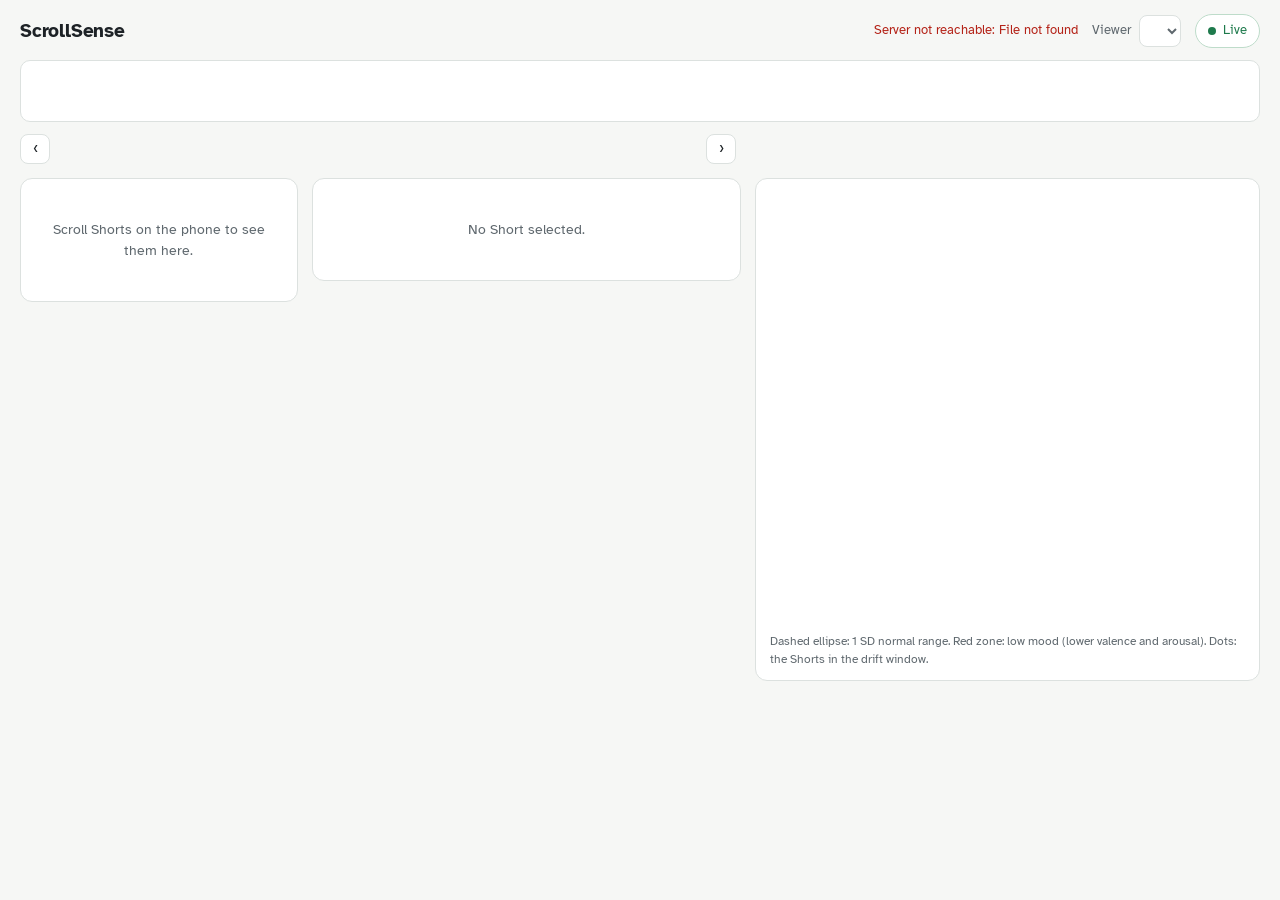
==== commit 4813ae23: "Serve product dashboard at / and single-device demo at /demo/" ====
--- a/web/index.html
+++ b/web/index.html
@@ -3,7 +3,7 @@
 <head>
 <meta charset="utf-8">
 <meta name="viewport" content="width=device-width, initial-scale=1">
-<title>ScrollSense Demo</title>
+<title>ScrollSense</title>
 <link rel="preconnect" href="https://fonts.googleapis.com">
 <link rel="preconnect" href="https://fonts.gstatic.com" crossorigin>
 <link href="https://fonts.googleapis.com/css2?family=Atkinson+Hyperlegible:ital,wght@0,400;0,700;1,400&display=swap" rel="stylesheet">
@@ -29,108 +29,60 @@
 }
 *{box-sizing:border-box}
 body{margin:0;background:var(--paper);color:var(--ink);font:15px/1.5 "Atkinson Hyperlegible",system-ui,sans-serif}
-button,input{font:inherit;color:inherit}
+button,select{font:inherit;color:inherit}
 :focus-visible{outline:2px solid var(--acc);outline-offset:2px}
-.wrap{max-width:1320px;margin:0 auto;padding:0 20px 28px}
+.wrap{max-width:1280px;margin:0 auto;padding:0 20px 28px}
 
 header{display:flex;align-items:center;gap:14px;flex-wrap:wrap;padding:14px 0 12px}
 header h1{font-size:19px;font-weight:700;margin:0;letter-spacing:-.01em}
-header .tag{font-size:12px;padding:2px 8px;border:1px solid var(--line);border-radius:999px;color:var(--mut)}
 #mode{font-size:13px;color:var(--faint)}
 #mode.mock{color:var(--watch)}
 .spacer{flex:1}
 #status{font-size:13px;color:var(--mut)}
 #status.err{color:var(--warn)}
-.btn{padding:6px 12px;border:1px solid var(--line);border-radius:8px;background:var(--card);cursor:pointer;font-size:13px}
-.btn:hover{border-color:var(--mut)}
+label.viewer{font-size:13px;color:var(--mut);display:flex;align-items:center;gap:8px}
+select{padding:6px 10px;border:1px solid var(--line);border-radius:8px;background:var(--card)}
+#live{display:flex;align-items:center;gap:7px;padding:6px 12px;border:1px solid var(--line);border-radius:999px;background:var(--card);cursor:pointer;font-size:13px}
+#live i{width:8px;height:8px;border-radius:50%;background:var(--faint)}
+#live[aria-pressed="true"]{border-color:var(--calm-line);color:var(--calm)}
+#live[aria-pressed="true"] i{background:var(--calm)}
 
-.layout{display:grid;grid-template-columns:auto minmax(0,1fr);gap:22px;align-items:start}
-
-/* ---- phone ---- */
-.phone-col{display:flex;flex-direction:column;align-items:center;gap:12px;width:388px}
-.phone-row{display:flex;align-items:center;gap:10px}
-/* the phone shrinks with the window height, so the test box below it stays on screen */
-.phone{width:clamp(200px,calc((100vh - 270px) * .5625),340px)}
-.screen{position:relative;width:100%;aspect-ratio:9/16;border-radius:22px;overflow:hidden;background:#000 center/cover no-repeat;box-shadow:0 10px 30px rgba(0,0,0,.18)}
-.screen iframe{position:absolute;inset:0;width:100%;height:100%;border:0}
-#touch{position:absolute;inset:0;z-index:2;cursor:ns-resize;touch-action:none}
-.chip{position:absolute;z-index:3;font-size:12px;padding:3px 9px;border-radius:999px;background:rgba(0,0,0,.6);color:#fff}
-#paused{left:50%;top:50%;transform:translate(-50%,-50%);font-size:15px;padding:8px 14px;display:none}
-#paused.on{display:block}
-.side{display:flex;flex-direction:column;gap:8px}
-.side button{width:40px;height:40px;border:1px solid var(--line);border-radius:10px;background:var(--card);cursor:pointer;font-size:18px;display:grid;place-items:center;padding:0}
-.side button:disabled{opacity:.35;cursor:default}
-#pos{font-size:12px;color:var(--mut);text-align:center;white-space:nowrap}
-.side #sound{font-size:15px;margin-top:10px}
-.hint{font-size:12px;color:var(--mut);margin:0;text-align:center}
-
-/* check-in card shown on the phone, as the patient sees it */
-.veil{position:absolute;inset:0;z-index:5;display:flex;align-items:flex-end;padding:12px;background:rgba(20,30,28,.5);animation:veil-in .3s ease-out both}
-.nudge{width:100%;background:#f6faf8;color:#20352f;border:2px solid #b9d6cb;border-radius:18px;padding:18px 14px 14px;box-shadow:0 10px 40px rgba(0,0,0,.35);animation:card-up .5s cubic-bezier(.2,.85,.25,1) .05s both}
-/* the card rises from below the screen's bottom edge (the screen clips it) while the veil fades in */
-@keyframes veil-in{from{background:rgba(20,30,28,0)}}
-@keyframes card-up{from{transform:translateY(calc(100% + 16px))}}
-.analyzing::after{content:"";display:inline-block;width:1.2em;text-align:left;animation:dots 1.2s steps(4,end) infinite}
-@keyframes dots{0%{content:""}25%{content:"."}50%{content:".."}75%{content:"..."}}
-.nudge h2{margin:0 0 4px;font-size:18px;line-height:1.3}
-.nudge p{margin:0 0 12px;color:#557069;font-size:14px}
-.nudge .opts{display:grid;grid-template-columns:1fr;gap:6px}
-.nudge button{min-height:48px;padding:8px 6px;border:0;border-radius:12px;background:#e3efea;color:#1f3a33;font-weight:700;font-size:13px;line-height:1.2;cursor:pointer}
-.nudge button:focus-visible{outline:3px solid #2f6b5c;outline-offset:2px}
-.gone{position:absolute;inset:0;z-index:6;display:flex;flex-direction:column;align-items:center;justify-content:center;gap:12px;padding:24px;text-align:center;background:#f6faf8;color:#20352f}
-.gone b{font-size:18px}
-.gone span{font-size:14px;color:#557069}
-.gone button{border:0;border-radius:12px;background:#2f6b5c;color:#fff;padding:10px 16px;font-weight:700;cursor:pointer}
-
-/* add a Short */
-/* labels that tell a judge whose view each side is */
-.view-label{font-size:13px;font-weight:700;color:var(--mut);text-transform:uppercase;letter-spacing:.06em;margin:0;align-self:flex-start}
-.try{width:100%;border:1px solid var(--line);border-radius:12px;background:var(--card);padding:12px 14px}
-.try h3{font-size:15px;margin:0 0 8px}
-#add{display:flex;gap:6px;width:100%}
-#add input{flex:1;min-width:0;padding:7px 10px;border:1px solid var(--line);border-radius:8px;background:var(--card)}
-#add-msg{font-size:12px;color:var(--mut);margin:6px 0 0;width:100%}
-#add-msg:empty{display:none}
-#add-msg.err{color:var(--warn)}
-
-/* ---- dashboard ---- */
-.dash{display:flex;flex-direction:column;gap:12px;min-width:0}
-/* tabs: whose view the right side shows */
-.tabs{display:flex;gap:4px;border-bottom:1px solid var(--line)}
-.tab{border:1px solid transparent;border-bottom:0;border-radius:10px 10px 0 0;background:none;padding:8px 14px;margin-bottom:-1px;font-size:13px;font-weight:700;letter-spacing:.06em;text-transform:uppercase;color:var(--mut);cursor:pointer;display:flex;align-items:center;gap:8px}
-.tab[aria-selected="true"]{background:var(--paper);border-color:var(--line);color:var(--ink)}
-.tab-badge{font-size:11px;letter-spacing:0;text-transform:none;padding:1px 7px;border-radius:999px;background:var(--warn-bg);color:var(--warn);border:1px solid var(--warn-line)}
-.view{display:flex;flex-direction:column;gap:12px}
-.view[hidden]{display:none}
-.card-title{font-size:15px;margin:0 0 4px}
-.card-sub{font-size:12px;color:var(--mut);margin:0 0 8px}
-#trend{grid-column:1/-1;display:grid;grid-template-columns:auto minmax(0,1fr);gap:16px;align-items:center;min-height:62px}
-#trend .what b{display:block;font-size:14px}
-#trend .what span{font-size:13px}
-#trend.quiet .what span{color:var(--mut)}
-#trend.watch{background:var(--watch-bg);border-color:var(--watch-line);color:var(--watch)}
-#trend.warning{background:var(--warn-bg);border-color:var(--warn-line);color:var(--warn)}
+#signals{display:grid;grid-template-columns:minmax(0,1.4fr) minmax(0,1fr);gap:10px;margin-bottom:12px}
+#signals.solo{grid-template-columns:minmax(0,1fr)}
+.panel{border:1px solid var(--line);border-radius:var(--radius);padding:9px 14px;background:var(--card)}
+#drift{display:grid;grid-template-columns:auto minmax(0,1fr);gap:16px;align-items:center;min-height:62px}
+#drift .what b{display:block;font-size:15px}
+#drift .what span{font-size:13px}
 .spark{position:relative}
 .spark svg{display:block;width:100%;height:46px}
-.spark .lbl{position:absolute;right:0;transform:translateY(-120%);font-size:11px;opacity:.85}
-.panel{border:1px solid var(--line);border-radius:var(--radius);padding:9px 14px;background:var(--card)}
-#nudges{font-size:14px;line-height:1.7}
-#nudges .row{color:var(--warn);background:var(--warn-bg);border:1px solid var(--warn-line);border-radius:8px;padding:6px 10px;margin-top:6px}
-#nudges .none{color:var(--mut)}
-.example{font-size:11px;font-weight:700;letter-spacing:.04em;text-transform:uppercase;color:var(--mut);border:1px dashed var(--faint);border-radius:999px;padding:1px 8px;margin-left:6px;vertical-align:2px}
-.hist-sum{display:flex;gap:18px;flex-wrap:wrap;font-size:13px;color:var(--mut);margin:4px 0 10px}
-.hist-sum b{display:block;font-size:20px;color:var(--ink)}
-.days{display:grid;grid-template-columns:repeat(14,minmax(0,1fr));gap:4px;align-items:end;height:64px;margin-bottom:4px}
-.days i{display:block;background:var(--warn);opacity:.8;border-radius:3px 3px 0 0;min-height:2px}
-.days i.zero{background:var(--line);opacity:1}
-.day-labels{display:flex;justify-content:space-between;font-size:11px;color:var(--faint);margin-bottom:12px}
-#history .row{color:var(--warn);background:var(--warn-bg);border:1px solid var(--warn-line);border-radius:8px;padding:6px 10px;margin-top:6px;font-size:14px}
-#history .row.muted{color:var(--mut);background:var(--paper);border-color:var(--line)}
+.spark span{position:absolute;right:0;transform:translateY(-120%);font-size:11px;opacity:.8}
+#drift.quiet .what span{color:var(--mut)}
+#drift.watch{background:var(--watch-bg);border-color:var(--watch-line);color:var(--watch)}
+#drift.warning{background:var(--warn-bg);border-color:var(--warn-line);color:var(--warn)}
+#nudges{background:var(--calm-bg);border-color:var(--calm-line);color:var(--calm);font-size:13px;line-height:1.6}
+#nudges:empty{display:none}
+#nudges b{font-weight:700}
 
-.cards{display:grid;grid-template-columns:minmax(0,.9fr) minmax(0,1fr);gap:var(--gap);align-items:start}
-.cards[hidden]{display:none}
+#strip{display:flex;align-items:center;gap:8px;margin-bottom:14px}
+#strip .nav{width:30px;height:30px;border:1px solid var(--line);border-radius:8px;background:var(--card);cursor:pointer;display:grid;place-items:center;padding:0}
+#strip .nav:disabled{opacity:.35;cursor:default}
+#thumbs{display:flex;gap:8px;overflow:hidden;flex:0 1 640px;min-width:0}
+.thumb{width:84px;flex:none;border:0;background:none;padding:0;cursor:pointer;text-align:left}
+.thumb .img{display:block;width:84px;aspect-ratio:16/9;border-radius:6px;border:1px solid var(--line);background:var(--line) center/cover no-repeat}
+.thumb .t{display:block;font-size:11px;color:var(--mut);margin-top:3px;white-space:nowrap;overflow:hidden;text-overflow:ellipsis}
+.thumb.on .img{border:2px solid var(--acc)}
+.thumb.on .t{color:var(--ink);font-weight:700}
+.thumb.queued .img,.thumb.pending .img{opacity:.5;border-style:dashed}
+.thumb.failed .t{color:var(--warn)}
+#count{font-size:13px;color:var(--mut);margin-left:4px;white-space:nowrap}
+
+main{display:grid;grid-template-columns:minmax(200px,.55fr) minmax(0,.85fr) minmax(0,1fr);gap:var(--gap);align-items:start}
 .card{background:var(--card);border:1px solid var(--line);border-radius:12px;padding:12px 14px}
+.video{position:relative;width:100%;aspect-ratio:9/16;border-radius:8px;overflow:hidden;background:#0d0f10}
+.video iframe{position:absolute;inset:0;width:100%;height:100%;border:0}
+.video-link{display:block;font-size:12px;color:var(--mut);margin-top:6px;overflow:hidden;text-overflow:ellipsis;white-space:nowrap}
 .empty{color:var(--mut);font-size:14px;padding:28px 0;text-align:center}
+
 #pkg h2{font-size:17px;font-weight:700;margin:0;line-height:1.3}
 #pkg .format{font-size:13px;color:var(--mut)}
 #pkg blockquote{margin:12px 0;padding:2px 0 2px 12px;border-left:3px solid var(--acc);font-style:italic}
@@ -141,96 +93,55 @@
 summary{cursor:pointer;color:var(--mut);font-size:13px}
 details dd{white-space:pre-wrap;max-height:160px;overflow:auto}
 .mocknote{font-size:12px;color:var(--watch);margin:0 0 8px}
+
 #map{display:block;width:100%;height:auto}
 #map text{font:11px "Atkinson Hyperlegible",system-ui,sans-serif;fill:var(--mut)}
 .legend{font-size:12px;color:var(--mut);margin:6px 0 0}
 
-@media (max-width:1100px){.cards{grid-template-columns:minmax(0,1fr)}}
-.dash .view{padding-top:12px}
-@media (max-width:820px){
+@media (max-width:1000px){
+  main{grid-template-columns:minmax(180px,.6fr) minmax(0,1fr)}
+  main .map{grid-column:1/-1;max-width:560px}
+}
+@media (max-width:680px){
   .wrap{padding:0 16px 24px}
-  .layout{grid-template-columns:minmax(0,1fr)}
-  .phone-col{width:100%}
-  .phone{width:min(340px,calc(100vw - 92px))}
-  #trend{grid-template-columns:minmax(0,1fr)}
+  #signals,main{grid-template-columns:minmax(0,1fr)}
+  main .video-card{max-width:240px}
+  #drift{grid-template-columns:minmax(0,1fr)}
 }
-@media (prefers-reduced-motion:reduce){*{transition:none!important;animation:none!important}}
+@media (prefers-reduced-motion:reduce){*{transition:none!important}}
 </style>
 </head>
 <body>
 <div class="wrap">
   <header>
     <h1>ScrollSense</h1>
-    <span class="tag">Demo</span>
     <span id="mode"></span>
     <span class="spacer"></span>
     <span id="status" role="status"></span>
-    <button id="reset" class="btn" type="button">Reset demo</button>
+    <label class="viewer">Viewer <select id="viewer"></select></label>
+    <button id="live" type="button" aria-pressed="true"><i aria-hidden="true"></i>Live</button>
   </header>
 
-  <div class="layout">
-    <section class="phone-col" aria-labelledby="user-sees">
-      <h2 class="view-label" id="user-sees">User sees</h2>
-      <div class="phone-row">
-        <div class="phone">
-          <div class="screen" id="screen">
-            <div id="player"></div>
-            <div id="touch" aria-hidden="true"></div>
-            <span class="chip" id="paused">Paused</span>
-            <div id="overlay"></div>
-          </div>
-        </div>
-        <div class="side">
-          <button id="up" type="button" aria-label="Previous Short">&#9650;</button>
-          <span id="pos"></span>
-          <button id="down" type="button" aria-label="Next Short">&#9660;</button>
-          <button id="sound" type="button" aria-label="Sound" aria-pressed="false">&#128263;</button>
-        </div>
-      </div>
-      <p class="hint">Scroll, swipe or press the arrow keys on the phone. Tap to pause.</p>
-      <section class="try" aria-labelledby="try-title">
-        <h3 id="try-title">Want to test your own video?</h3>
-        <form id="add">
-          <input id="add-url" type="url" placeholder="Paste a YouTube Short URL" aria-labelledby="try-title" required>
-          <button class="btn" type="submit">Play it next</button>
-        </form>
-        <p id="add-msg" role="status"></p>
-      </section>
+  <section id="signals" class="solo" aria-label="Feed signals">
+    <div id="drift" class="panel quiet" role="status" aria-live="polite"></div>
+    <div id="nudges" class="panel" aria-label="Nudges sent to the phone"></div>
+  </section>
+
+  <nav id="strip" aria-label="Scrolled Shorts">
+    <button class="nav" id="prev" type="button" aria-label="Older Short">&#8249;</button>
+    <div id="thumbs"></div>
+    <button class="nav" id="next" type="button" aria-label="Newer Short">&#8250;</button>
+    <span id="count"></span>
+  </nav>
+
+  <main>
+    <section class="card video-card" aria-label="Video"><div id="video"><div class="empty">Scroll Shorts on the phone to see them here.</div></div></section>
+    <section class="card" aria-label="Text package"><div id="pkg"><div class="empty">No Short selected.</div></div></section>
+    <section class="card map" aria-label="Affect map">
+      <svg id="map" viewBox="0 0 360 330" role="img" aria-label="Valence and arousal of the recent Shorts against the normal range"></svg>
+      <p class="legend">Dashed ellipse: 1 SD normal range. Red zone: low mood (lower valence and arousal). Dots: the Shorts in the drift window.</p>
     </section>
-
-    <section class="dash">
-      <div class="tabs" role="tablist" aria-label="Who sees what">
-        <button class="tab" role="tab" id="tab-software" aria-selected="true" aria-controls="view-software">Only software sees</button>
-        <button class="tab" role="tab" id="tab-clinician" aria-selected="false" aria-controls="view-clinician" tabindex="-1">Clinician sees <span class="tab-badge" id="tab-badge" hidden></span></button>
-      </div>
-
-      <div class="view cards" id="view-software" role="tabpanel" aria-labelledby="tab-software">
-        <div id="trend" class="panel quiet" role="status" aria-live="polite"></div>
-        <section class="card" aria-labelledby="pkg-title">
-          <h3 class="card-title" id="pkg-title">Text description</h3>
-          <div id="pkg"><div class="empty">Scroll the phone to start.</div></div>
-        </section>
-        <section class="card" aria-labelledby="map-title">
-          <h3 class="card-title" id="map-title">Mood of the recent Shorts</h3>
-          <p class="card-sub">How pleasant (valence) and how energetic (arousal) each Short feels. The arrow points from typical content to their average.</p>
-          <svg id="map" viewBox="0 0 360 330" role="img" aria-label="Valence and arousal of the recent Shorts against the normal range"></svg>
-          <p class="legend">Dashed ellipse: typical range (1 SD). Red zone: low mood. Dots: the Shorts that count.</p>
-        </section>
-      </div>
-
-      <div class="view" id="view-clinician" role="tabpanel" aria-labelledby="tab-clinician" hidden>
-        <section class="card" aria-labelledby="nudges-title">
-          <h3 class="card-title" id="nudges-title">Check-ins this session</h3>
-          <div id="nudges"></div>
-        </section>
-        <section class="card" aria-labelledby="history-title">
-          <h3 class="card-title" id="history-title">Earlier check-ins <span class="example">Example data</span></h3>
-          <p class="card-sub">Illustrative history of one patient over the last two weeks, to show how a clinician would follow check-ins over time. Not a real person.</p>
-          <div id="history"></div>
-        </section>
-      </div>
-    </section>
-  </div>
+  </main>
 </div>
 <script src="app.js"></script>
 </body>
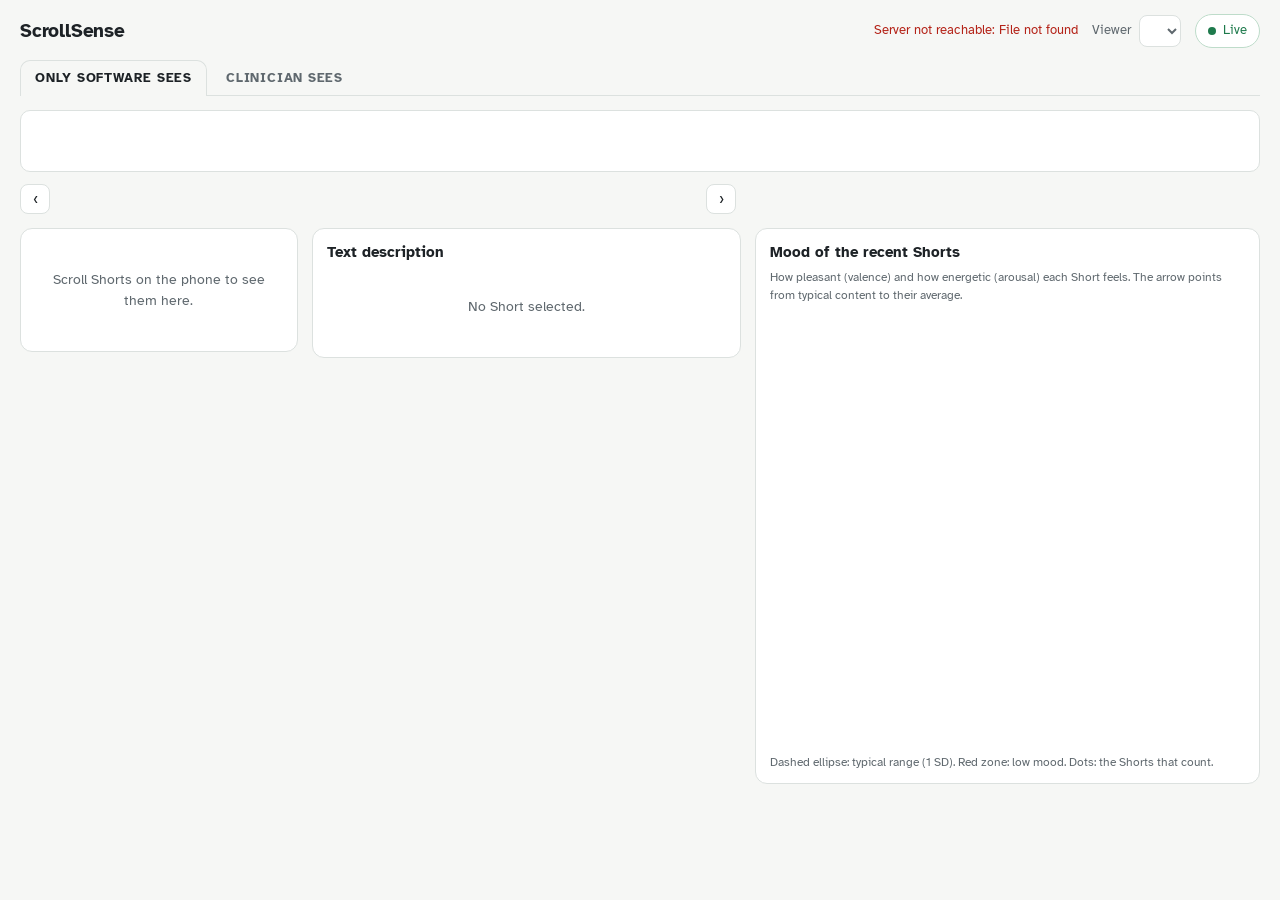
==== commit 3b4da8bd: "Add Only software sees / Clinician sees tabs to product UI" ====
--- a/web/index.html
+++ b/web/index.html
@@ -47,21 +47,30 @@
 #live[aria-pressed="true"]{border-color:var(--calm-line);color:var(--calm)}
 #live[aria-pressed="true"] i{background:var(--calm)}
 
-#signals{display:grid;grid-template-columns:minmax(0,1.4fr) minmax(0,1fr);gap:10px;margin-bottom:12px}
-#signals.solo{grid-template-columns:minmax(0,1fr)}
+.tabs{display:flex;gap:4px;border-bottom:1px solid var(--line);margin-bottom:14px}
+.tab{border:1px solid transparent;border-bottom:0;border-radius:10px 10px 0 0;background:none;padding:8px 14px;margin-bottom:-1px;font-size:13px;font-weight:700;letter-spacing:.06em;text-transform:uppercase;color:var(--mut);cursor:pointer;display:flex;align-items:center;gap:8px}
+.tab[aria-selected="true"]{background:var(--paper);border-color:var(--line);color:var(--ink)}
+.tab-badge{font-size:11px;letter-spacing:0;text-transform:none;padding:1px 7px;border-radius:999px;background:var(--warn-bg);color:var(--warn);border:1px solid var(--warn-line)}
+.view[hidden]{display:none}
+
 .panel{border:1px solid var(--line);border-radius:var(--radius);padding:9px 14px;background:var(--card)}
-#drift{display:grid;grid-template-columns:auto minmax(0,1fr);gap:16px;align-items:center;min-height:62px}
-#drift .what b{display:block;font-size:15px}
-#drift .what span{font-size:13px}
+#drift{display:grid;grid-template-columns:auto minmax(0,1fr);gap:16px;align-items:center;min-height:62px;margin-bottom:12px}
+#drift .what b{display:block;font-size:14px}
+#drift .what span{font-size:13px;font-variant-numeric:tabular-nums}
 .spark{position:relative}
 .spark svg{display:block;width:100%;height:46px}
-.spark span{position:absolute;right:0;transform:translateY(-120%);font-size:11px;opacity:.8}
+.spark span{position:absolute;right:0;transform:translateY(-120%);font-size:11px;opacity:.85}
 #drift.quiet .what span{color:var(--mut)}
 #drift.watch{background:var(--watch-bg);border-color:var(--watch-line);color:var(--watch)}
 #drift.warning{background:var(--warn-bg);border-color:var(--warn-line);color:var(--warn)}
-#nudges{background:var(--calm-bg);border-color:var(--calm-line);color:var(--calm);font-size:13px;line-height:1.6}
-#nudges:empty{display:none}
-#nudges b{font-weight:700}
+
+.card-title{font-size:15px;margin:0 0 4px}
+.card-sub{font-size:12px;color:var(--mut);margin:0 0 8px}
+#nudges{font-size:14px;line-height:1.7}
+#nudges .row{color:var(--warn);background:var(--warn-bg);border:1px solid var(--warn-line);border-radius:8px;padding:6px 10px;margin-top:6px}
+#nudges .none{color:var(--mut)}
+.analyzing::after{content:"";display:inline-block;width:1.2em;text-align:left;animation:dots 1.2s steps(4,end) infinite}
+@keyframes dots{0%{content:""}25%{content:"."}50%{content:".."}75%{content:"..."}}
 
 #strip{display:flex;align-items:center;gap:8px;margin-bottom:14px}
 #strip .nav{width:30px;height:30px;border:1px solid var(--line);border-radius:8px;background:var(--card);cursor:pointer;display:grid;place-items:center;padding:0}
@@ -122,26 +131,43 @@
     <button id="live" type="button" aria-pressed="true"><i aria-hidden="true"></i>Live</button>
   </header>
 
-  <section id="signals" class="solo" aria-label="Feed signals">
+  <div class="tabs" role="tablist" aria-label="Who sees what">
+    <button class="tab" role="tab" id="tab-software" aria-selected="true" aria-controls="view-software">Only software sees</button>
+    <button class="tab" role="tab" id="tab-clinician" aria-selected="false" aria-controls="view-clinician" tabindex="-1">Clinician sees <span class="tab-badge" id="tab-badge" hidden></span></button>
+  </div>
+
+  <div class="view" id="view-software" role="tabpanel" aria-labelledby="tab-software">
     <div id="drift" class="panel quiet" role="status" aria-live="polite"></div>
-    <div id="nudges" class="panel" aria-label="Nudges sent to the phone"></div>
-  </section>
 
-  <nav id="strip" aria-label="Scrolled Shorts">
-    <button class="nav" id="prev" type="button" aria-label="Older Short">&#8249;</button>
-    <div id="thumbs"></div>
-    <button class="nav" id="next" type="button" aria-label="Newer Short">&#8250;</button>
-    <span id="count"></span>
-  </nav>
+    <nav id="strip" aria-label="Scrolled Shorts">
+      <button class="nav" id="prev" type="button" aria-label="Older Short">&#8249;</button>
+      <div id="thumbs"></div>
+      <button class="nav" id="next" type="button" aria-label="Newer Short">&#8250;</button>
+      <span id="count"></span>
+    </nav>
 
-  <main>
-    <section class="card video-card" aria-label="Video"><div id="video"><div class="empty">Scroll Shorts on the phone to see them here.</div></div></section>
-    <section class="card" aria-label="Text package"><div id="pkg"><div class="empty">No Short selected.</div></div></section>
-    <section class="card map" aria-label="Affect map">
-      <svg id="map" viewBox="0 0 360 330" role="img" aria-label="Valence and arousal of the recent Shorts against the normal range"></svg>
-      <p class="legend">Dashed ellipse: 1 SD normal range. Red zone: low mood (lower valence and arousal). Dots: the Shorts in the drift window.</p>
+    <main>
+      <section class="card video-card" aria-label="Video"><div id="video"><div class="empty">Scroll Shorts on the phone to see them here.</div></div></section>
+      <section class="card" aria-labelledby="pkg-title">
+        <h3 class="card-title" id="pkg-title">Text description</h3>
+        <div id="pkg"><div class="empty">No Short selected.</div></div>
+      </section>
+      <section class="card map" aria-labelledby="map-title">
+        <h3 class="card-title" id="map-title">Mood of the recent Shorts</h3>
+        <p class="card-sub">How pleasant (valence) and how energetic (arousal) each Short feels. The arrow points from typical content to their average.</p>
+        <svg id="map" viewBox="0 0 360 330" role="img" aria-label="Valence and arousal of the recent Shorts against the normal range"></svg>
+        <p class="legend">Dashed ellipse: typical range (1 SD). Red zone: low mood. Dots: the Shorts that count.</p>
+      </section>
+    </main>
+  </div>
+
+  <div class="view" id="view-clinician" role="tabpanel" aria-labelledby="tab-clinician" hidden>
+    <section class="card" aria-labelledby="nudges-title">
+      <h3 class="card-title" id="nudges-title">Check-ins for this viewer</h3>
+      <p class="card-sub">Nudges sent to the connected phone when drift passed the alarm threshold.</p>
+      <div id="nudges"></div>
     </section>
-  </main>
+  </div>
 </div>
 <script src="app.js"></script>
 </body>
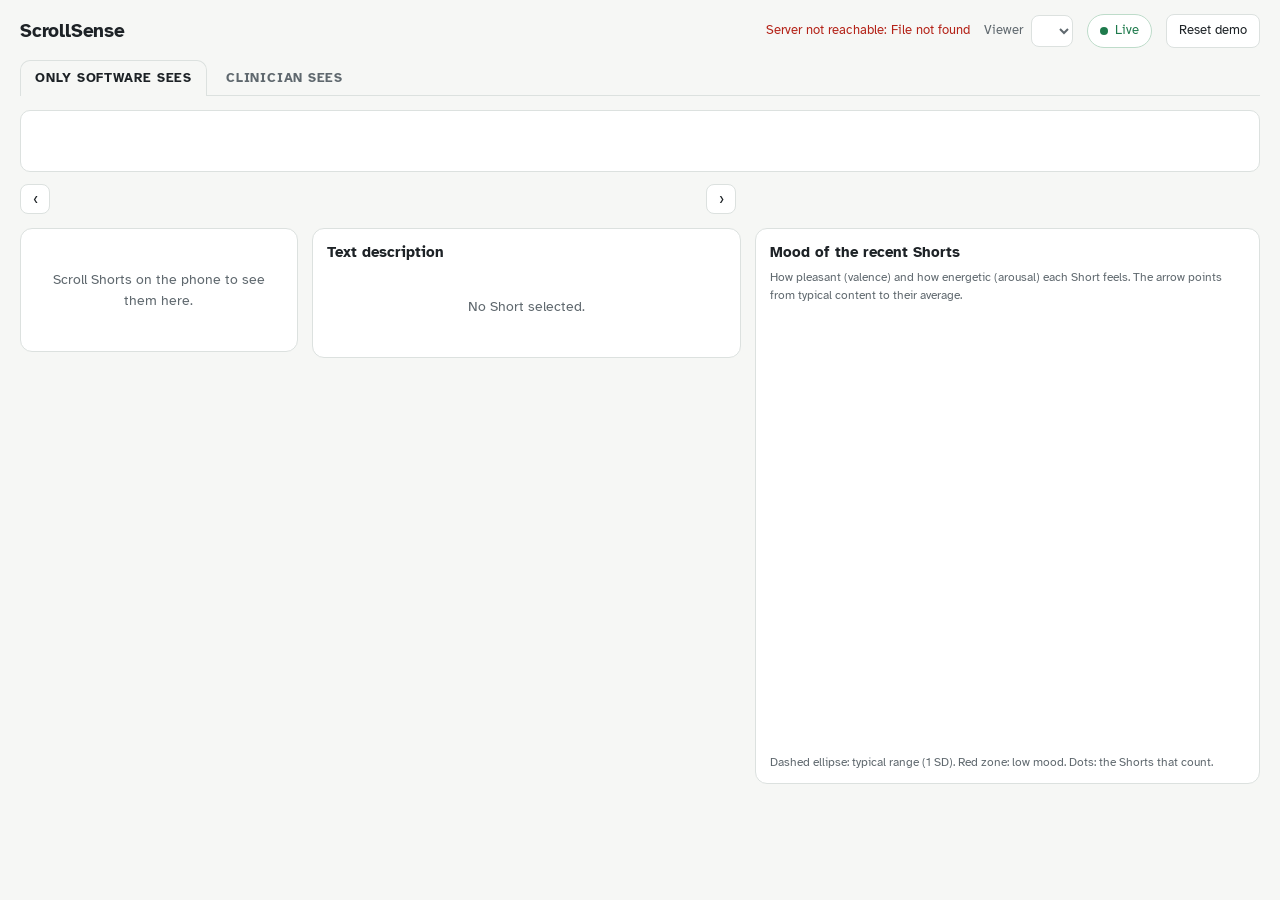
==== commit 2a5a26c5: "add reset button to table demo" ====
--- a/web/index.html
+++ b/web/index.html
@@ -46,6 +46,8 @@
 #live i{width:8px;height:8px;border-radius:50%;background:var(--faint)}
 #live[aria-pressed="true"]{border-color:var(--calm-line);color:var(--calm)}
 #live[aria-pressed="true"] i{background:var(--calm)}
+#reset{padding:6px 12px;border:1px solid var(--line);border-radius:8px;background:var(--card);cursor:pointer;font-size:13px}
+#reset:hover{border-color:var(--mut)}
 
 .tabs{display:flex;gap:4px;border-bottom:1px solid var(--line);margin-bottom:14px}
 .tab{border:1px solid transparent;border-bottom:0;border-radius:10px 10px 0 0;background:none;padding:8px 14px;margin-bottom:-1px;font-size:13px;font-weight:700;letter-spacing:.06em;text-transform:uppercase;color:var(--mut);cursor:pointer;display:flex;align-items:center;gap:8px}
@@ -129,6 +131,7 @@
     <span id="status" role="status"></span>
     <label class="viewer">Viewer <select id="viewer"></select></label>
     <button id="live" type="button" aria-pressed="true"><i aria-hidden="true"></i>Live</button>
+    <button id="reset" type="button">Reset demo</button>
   </header>
 
   <div class="tabs" role="tablist" aria-label="Who sees what">
